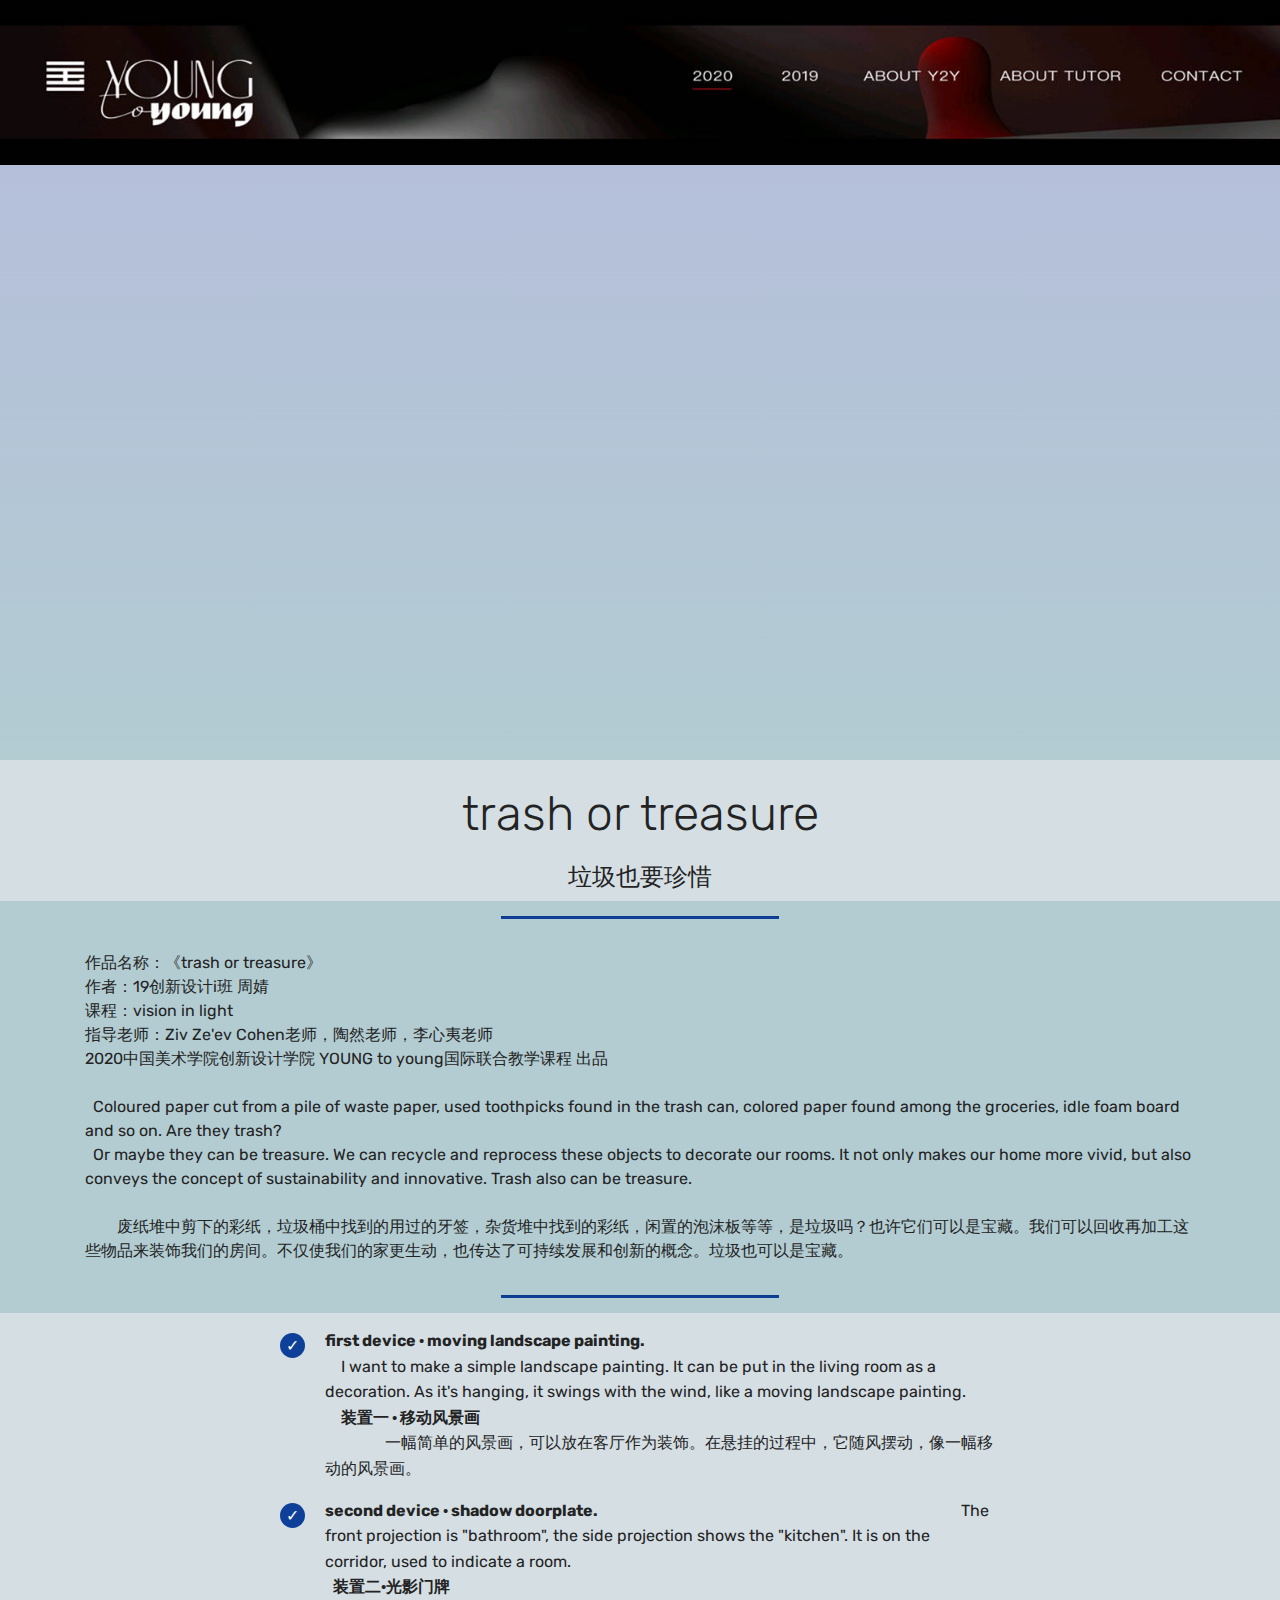
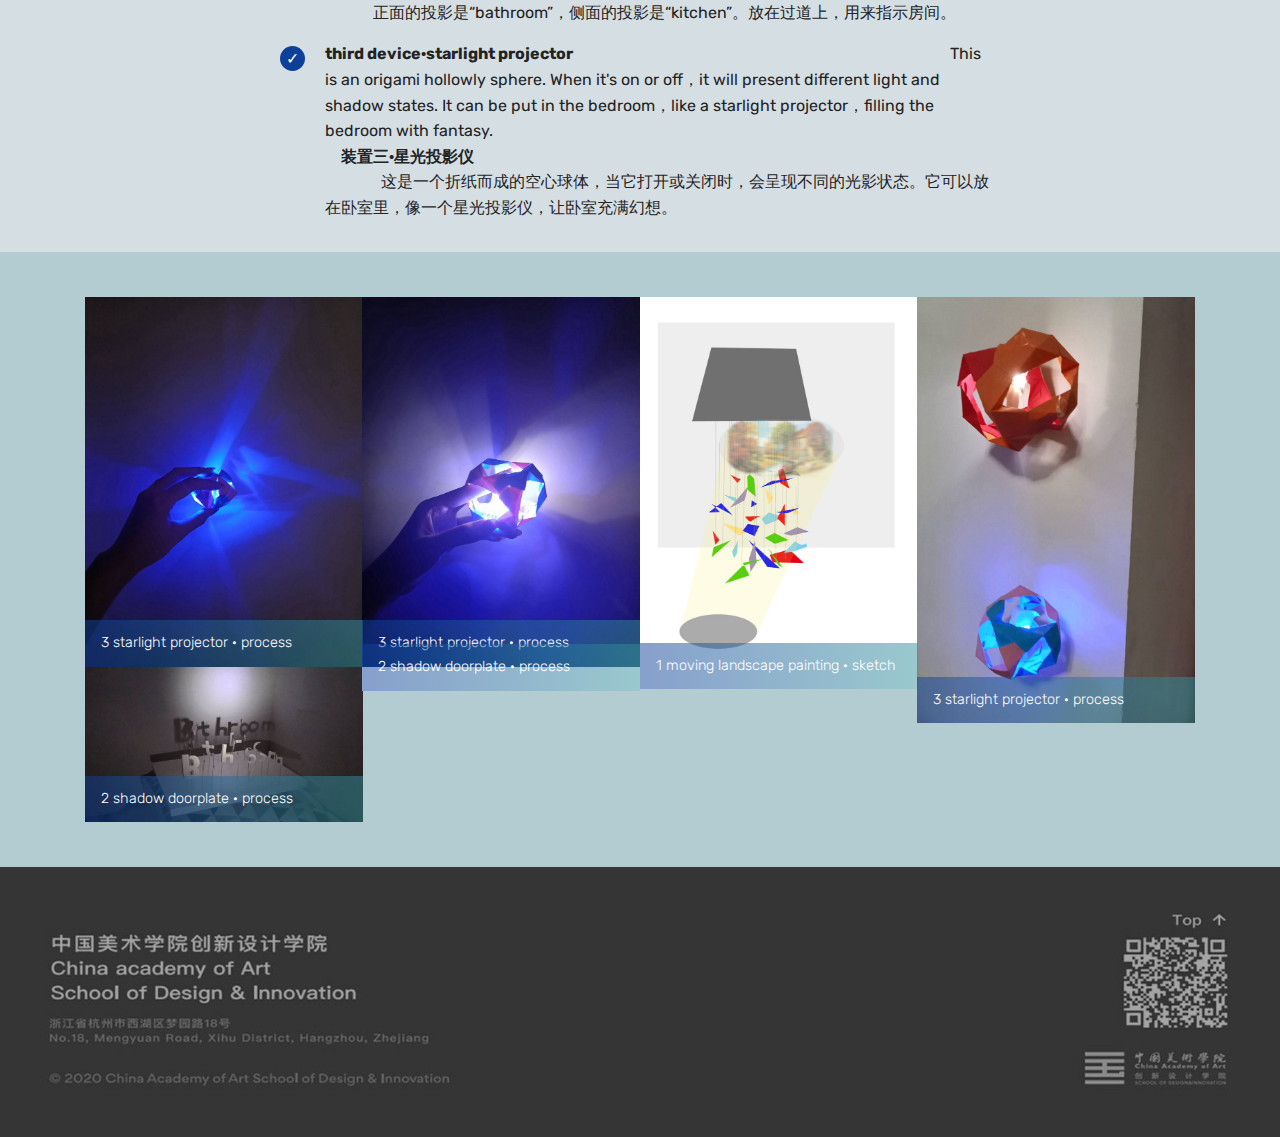
==== page1.html @ 24e17897 "create github pages" ====
<!DOCTYPE html>
<html  >
<head>
  <!-- Site made with Mobirise Website Builder v4.12.0, https://mobirise.com -->
  <meta charset="UTF-8">
  <meta http-equiv="X-UA-Compatible" content="IE=edge">
  <meta name="generator" content="Mobirise v4.12.0, mobirise.com">
  <meta name="viewport" content="width=device-width, initial-scale=1, minimum-scale=1">
  <link rel="shortcut icon" href="assets/images/logo4.png" type="image/x-icon">
  <meta name="description" content="Site Creator Description">
  
  <title>mine</title>
  <link rel="stylesheet" href="assets/web/assets/mobirise-icons/mobirise-icons.css">
  <link rel="stylesheet" href="assets/bootstrap/css/bootstrap.min.css">
  <link rel="stylesheet" href="assets/bootstrap/css/bootstrap-grid.min.css">
  <link rel="stylesheet" href="assets/bootstrap/css/bootstrap-reboot.min.css">
  <link rel="stylesheet" href="assets/tether/tether.min.css">
  <link rel="stylesheet" href="assets/theme/css/style.css">
  <link rel="stylesheet" href="assets/gallery/style.css">
  <link rel="preload" as="style" href="assets/mobirise/css/mbr-additional.css"><link rel="stylesheet" href="assets/mobirise/css/mbr-additional.css" type="text/css">
  
  
  
</head>
<body>
  <section class="header1 cid-s4AJQeKWz3" id="header16-p">

    

    <div class="mbr-overlay" style="opacity: 0; background-color: rgb(199, 207, 224);">
    </div>

    <div class="container">
        <div class="row justify-content-md-center">
            <div class="col-md-10 align-center">
                
                
                
                
            </div>
        </div>
    </div>

</section>

<section class="engine"><a href="https://mobirise.info/v">html templates</a></section><section class="cid-s4x65wq61p" id="video3-h">

    
    
    <figure class="mbr-figure align-center container">
        <div class="video-block" style="width: 76%;">
            <div><iframe class="mbr-embedded-video" src="https://xbeibeix.com/api/bilibili/biliplayer/?url=BV1MC4y1h7pt&amp;loop=0&amp;autoplay=0" width="1280" height="720" frameborder="0" allowfullscreen></iframe></div>
        </div>
    </figure>
</section>

<section class="mbr-section content4 cid-s4x644gOHd" id="content4-f">

    

    <div class="container">
        <div class="media-container-row">
            <div class="title col-12 col-md-8">
                <h2 class="align-center pb-3 mbr-fonts-style display-2">trash or treasure</h2>
                <h3 class="mbr-section-subtitle align-center mbr-light mbr-fonts-style display-5">垃圾也要珍惜</h3>
                
            </div>
        </div>
    </div>
</section>

<section class="mbr-section article content9 cid-s4x64uqq1w" id="content9-g">
    
     

    <div class="container">
        <div class="inner-container" style="width: 100%;">
            <hr class="line" style="width: 25%;">
            <div class="section-text align-center mbr-fonts-style display-7">作品名称：《trash or treasure》<br>作者：19创新设计i班 周婧<br>课程：vision in light<br>指导老师：Ziv Ze'ev Cohen老师，陶然老师，李心夷老师<br>2020中国美术学院创新设计学院 YOUNG to young国际联合教学课程 出品<br><br>&nbsp; Coloured paper cut from a pile of waste paper, used toothpicks found in the trash can, colored paper found among the groceries, idle foam board and so on. Are they trash?
<div>&nbsp; Or maybe they can be treasure. We can recycle and reprocess these objects to decorate our rooms. It not only makes our home more vivid, but also conveys the concept of sustainability and innovative. Trash also can be treasure.
</div><div>&nbsp;&nbsp;</div><div>&nbsp; &nbsp; &nbsp; &nbsp; 废纸堆中剪下的彩纸，垃圾桶中找到的用过的牙签，杂货堆中找到的彩纸，闲置的泡沫板等等，是垃圾吗？也许它们可以是宝藏。我们可以回收再加工这些物品来装饰我们的房间。不仅使我们的家更生动，也传达了可持续发展和创新的概念。垃圾也可以是宝藏。
</div></div>
            <hr class="line" style="width: 25%;">
        </div>
        </div>
</section>

<section class="mbr-section article content12 cid-s4x6kL4bxR" id="content12-j">
     

    <div class="container">
        <div class="media-container-row">
            <div class="mbr-text counter-container col-12 col-md-8 mbr-fonts-style display-7">
                <ul>
                    <li><strong>first device · moving landscape painting.
&nbsp;</strong><strong>&nbsp;</strong><span style="font-size: 1rem;">&nbsp; &nbsp; &nbsp; &nbsp; &nbsp; &nbsp; &nbsp; &nbsp; &nbsp; &nbsp; &nbsp; &nbsp; &nbsp; &nbsp; &nbsp; &nbsp; &nbsp; &nbsp; &nbsp; &nbsp; &nbsp; &nbsp; &nbsp; &nbsp; &nbsp; &nbsp; &nbsp; &nbsp; &nbsp; &nbsp; &nbsp; &nbsp; &nbsp; &nbsp; &nbsp; &nbsp; &nbsp; &nbsp; &nbsp; &nbsp; &nbsp; &nbsp; &nbsp; &nbsp; &nbsp; I want to make a simple landscape painting. It can be put in the living room as a decoration. As  it's hanging, it swings with the wind, like a moving landscape painting. &nbsp; &nbsp; &nbsp; &nbsp; &nbsp; </span><strong>装置一 · 移动风景画</strong>&nbsp; &nbsp; &nbsp; &nbsp; &nbsp; &nbsp; &nbsp; &nbsp; &nbsp; &nbsp; &nbsp; &nbsp; &nbsp; &nbsp; &nbsp; &nbsp; &nbsp; &nbsp; &nbsp; &nbsp; &nbsp; &nbsp; &nbsp; &nbsp; &nbsp; &nbsp; &nbsp; &nbsp; &nbsp; &nbsp; &nbsp; &nbsp; &nbsp; &nbsp; &nbsp; &nbsp; &nbsp; &nbsp; &nbsp; &nbsp; &nbsp; &nbsp; &nbsp; &nbsp; &nbsp; &nbsp; &nbsp; &nbsp; &nbsp; &nbsp; &nbsp; &nbsp; &nbsp; &nbsp; &nbsp; &nbsp; &nbsp; &nbsp; &nbsp; &nbsp; &nbsp; &nbsp; &nbsp; &nbsp; &nbsp; &nbsp; &nbsp; &nbsp; &nbsp; &nbsp; &nbsp; &nbsp;<span style="font-size: 1rem;">一幅简单的风景画，可以放在客厅作为装饰。在悬挂的过程中，它随风摆动，像一幅移动的风景画。</span></li>
                    <li><strong>second device · shadow doorplate.
 &nbsp; &nbsp; &nbsp; &nbsp; &nbsp; &nbsp; &nbsp; &nbsp; &nbsp; &nbsp; &nbsp; &nbsp; &nbsp; &nbsp; &nbsp; &nbsp; &nbsp; &nbsp; &nbsp; &nbsp; &nbsp; &nbsp; &nbsp; &nbsp; &nbsp; &nbsp; &nbsp; &nbsp; &nbsp; &nbsp; &nbsp; &nbsp; &nbsp; &nbsp; &nbsp; &nbsp; &nbsp; &nbsp; &nbsp; &nbsp; &nbsp; &nbsp; &nbsp; &nbsp; &nbsp; &nbsp; &nbsp; &nbsp; &nbsp; &nbsp; &nbsp; &nbsp; &nbsp; &nbsp; &nbsp; &nbsp; &nbsp; &nbsp; &nbsp; &nbsp;</strong><strong>&nbsp;</strong><span style="font-size: 1rem;">The front projection is "bathroom", the side projection shows the "kitchen". It is on the corridor, used to indicate a room. &nbsp; &nbsp; &nbsp; &nbsp; &nbsp; &nbsp; &nbsp; &nbsp; &nbsp; &nbsp; &nbsp; &nbsp; &nbsp; &nbsp; &nbsp; &nbsp; &nbsp; &nbsp; &nbsp; &nbsp; &nbsp; &nbsp; &nbsp; &nbsp; &nbsp; &nbsp; &nbsp; &nbsp; &nbsp; &nbsp; &nbsp; &nbsp; &nbsp; &nbsp; &nbsp; &nbsp; &nbsp; &nbsp; &nbsp; &nbsp; &nbsp; &nbsp; &nbsp; &nbsp; &nbsp; &nbsp; &nbsp; &nbsp; &nbsp; &nbsp; &nbsp; &nbsp; &nbsp; &nbsp; <strong>装置二·光影门牌 </strong>&nbsp; &nbsp; &nbsp; &nbsp; &nbsp; &nbsp; &nbsp; &nbsp; &nbsp; &nbsp; &nbsp; &nbsp; &nbsp; &nbsp; &nbsp; &nbsp; &nbsp; &nbsp; &nbsp; &nbsp; &nbsp; &nbsp; &nbsp; &nbsp; &nbsp; &nbsp; &nbsp; &nbsp; &nbsp; &nbsp; &nbsp; &nbsp; &nbsp; &nbsp; &nbsp; &nbsp; &nbsp; &nbsp; &nbsp; &nbsp; &nbsp; &nbsp; &nbsp; &nbsp; &nbsp; &nbsp; &nbsp; &nbsp; &nbsp; &nbsp; &nbsp; &nbsp; &nbsp; &nbsp; &nbsp; &nbsp; &nbsp; &nbsp; &nbsp; &nbsp; &nbsp; &nbsp; &nbsp; &nbsp; &nbsp; &nbsp; &nbsp; &nbsp; &nbsp; &nbsp; &nbsp; &nbsp; &nbsp; &nbsp;&nbsp;</span>正面的投影是“bathroom”，侧面的投影是“kitchen”。放在过道上，用来指示房间。</li>
                    <li><strong>third device·starlight projector &nbsp; &nbsp; &nbsp; &nbsp; &nbsp; &nbsp; &nbsp; &nbsp; &nbsp; &nbsp; &nbsp; &nbsp; &nbsp; &nbsp; &nbsp; &nbsp; &nbsp; &nbsp; &nbsp; &nbsp; &nbsp; &nbsp; &nbsp; &nbsp; &nbsp; &nbsp; &nbsp; &nbsp; &nbsp; &nbsp; &nbsp; &nbsp; &nbsp; &nbsp; &nbsp; &nbsp; &nbsp; &nbsp; &nbsp; &nbsp; &nbsp; &nbsp; &nbsp; &nbsp; &nbsp; &nbsp; &nbsp; &nbsp; &nbsp; &nbsp; &nbsp; &nbsp; &nbsp; &nbsp; &nbsp; &nbsp; &nbsp; &nbsp; &nbsp; &nbsp; &nbsp; </strong>&nbsp;&nbsp;<span style="font-size: 1rem;">This is an origami hollowly sphere. When it's on or off，it will present different light and shadow states. It can be put in the bedroom，like a starlight projector，filling the bedroom with fantasy. &nbsp; &nbsp; &nbsp; &nbsp; &nbsp; &nbsp; &nbsp; &nbsp; &nbsp; &nbsp; &nbsp; &nbsp; &nbsp; &nbsp; &nbsp; &nbsp; &nbsp; &nbsp; &nbsp; &nbsp; &nbsp; &nbsp; &nbsp; &nbsp; &nbsp; &nbsp; &nbsp; &nbsp; &nbsp; &nbsp; &nbsp; &nbsp; &nbsp; &nbsp; &nbsp; &nbsp; &nbsp; &nbsp; &nbsp; &nbsp; &nbsp; &nbsp; &nbsp; &nbsp; &nbsp; &nbsp; &nbsp; &nbsp; &nbsp; &nbsp; &nbsp; &nbsp; &nbsp; &nbsp; &nbsp; &nbsp; &nbsp; &nbsp; &nbsp; &nbsp; &nbsp; &nbsp; &nbsp; &nbsp; <strong>装置三·星光投影仪</strong> &nbsp; &nbsp; &nbsp; &nbsp; &nbsp; &nbsp; &nbsp; &nbsp; &nbsp; &nbsp; &nbsp; &nbsp; &nbsp; &nbsp; &nbsp; &nbsp; &nbsp; &nbsp; &nbsp; &nbsp; &nbsp; &nbsp; &nbsp; &nbsp; &nbsp; &nbsp; &nbsp; &nbsp; &nbsp; &nbsp; &nbsp; &nbsp; &nbsp; &nbsp; &nbsp; &nbsp; &nbsp; &nbsp; &nbsp; &nbsp; &nbsp; &nbsp; &nbsp; &nbsp; &nbsp; &nbsp; &nbsp; &nbsp; &nbsp; &nbsp; &nbsp; &nbsp; &nbsp; &nbsp; &nbsp; &nbsp; &nbsp; &nbsp; &nbsp; &nbsp; &nbsp; &nbsp; &nbsp; &nbsp; &nbsp; &nbsp; &nbsp; &nbsp; &nbsp; &nbsp; &nbsp; &nbsp;&nbsp;</span>这是一个折纸而成的空心球体，当它打开或关闭时，会呈现不同的光影状态。它可以放在卧室里，像一个星光投影仪，让卧室充满幻想。</li>
                </ul>
            </div>
        </div>
    </div>
</section>

<section class="mbr-gallery mbr-slider-carousel cid-s4x65YgpWR" id="gallery1-i">

    

    <div class="container">
        <div><!-- Filter --><!-- Gallery --><div class="mbr-gallery-row"><div class="mbr-gallery-layout-default"><div><div><div class="mbr-gallery-item mbr-gallery-item--p0" data-video-url="false" data-tags="动画"><div href="#lb-gallery1-i" data-slide-to="0" data-toggle="modal"><img src="assets/images/3-1125x1500-800x1067.jpg" alt="" title=""><span class="icon-focus"></span><span class="mbr-gallery-title mbr-fonts-style display-4">3 starlight projector · process</span></div></div><div class="mbr-gallery-item mbr-gallery-item--p0" data-video-url="false" data-tags="动画"><div href="#lb-gallery1-i" data-slide-to="1" data-toggle="modal"><img src="assets/images/4-1125x1500-800x1067.jpg" alt="" title=""><span class="icon-focus"></span><span class="mbr-gallery-title mbr-fonts-style display-4">3 starlight projector · process</span></div></div><div class="mbr-gallery-item mbr-gallery-item--p0" data-video-url="false" data-tags="动画"><div href="#lb-gallery1-i" data-slide-to="2" data-toggle="modal"><img src="assets/images/1-1125x1591-800x1131.jpg" alt="" title=""><span class="icon-focus"></span><span class="mbr-gallery-title mbr-fonts-style display-4">1 moving landscape painting · sketch</span></div></div><div class="mbr-gallery-item mbr-gallery-item--p0" data-video-url="false" data-tags="动画"><div href="#lb-gallery1-i" data-slide-to="3" data-toggle="modal"><img src="assets/images/2-1125x1729-800x1230.jpg" alt="" title=""><span class="icon-focus"></span><span class="mbr-gallery-title mbr-fonts-style display-4">3 starlight projector · process</span></div></div><div class="mbr-gallery-item mbr-gallery-item--p0" data-video-url="false" data-tags="动画"><div href="#lb-gallery1-i" data-slide-to="4" data-toggle="modal"><img src="assets/images/6-1125x632-800x449.jpg" alt="" title=""><span class="icon-focus"></span><span class="mbr-gallery-title mbr-fonts-style display-4">2 shadow doorplate · process</span></div></div><div class="mbr-gallery-item mbr-gallery-item--p0" data-video-url="false" data-tags="动画"><div href="#lb-gallery1-i" data-slide-to="5" data-toggle="modal"><img src="assets/images/7-1125x632-800x449.jpg" alt="" title=""><span class="icon-focus"></span><span class="mbr-gallery-title mbr-fonts-style display-4">2 shadow doorplate · process</span></div></div></div></div><div class="clearfix"></div></div></div><!-- Lightbox --><div data-app-prevent-settings="" class="mbr-slider modal fade carousel slide" tabindex="-1" data-keyboard="true" data-interval="false" id="lb-gallery1-i"><div class="modal-dialog"><div class="modal-content"><div class="modal-body"><div class="carousel-inner"><div class="carousel-item"><img src="assets/images/3-1125x1500.jpg" alt="" title=""></div><div class="carousel-item"><img src="assets/images/4-1125x1500.jpg" alt="" title=""></div><div class="carousel-item active"><img src="assets/images/1-1125x1591.jpg" alt="" title=""></div><div class="carousel-item"><img src="assets/images/2-1125x1729.jpg" alt="" title=""></div><div class="carousel-item"><img src="assets/images/6-1125x632.jpg" alt="" title=""></div><div class="carousel-item"><img src="assets/images/7-1125x632.jpg" alt="" title=""></div></div><a class="carousel-control carousel-control-prev" role="button" data-slide="prev" href="#lb-gallery1-i"><span class="mbri-left mbr-iconfont" aria-hidden="true"></span><span class="sr-only">Previous</span></a><a class="carousel-control carousel-control-next" role="button" data-slide="next" href="#lb-gallery1-i"><span class="mbri-right mbr-iconfont" aria-hidden="true"></span><span class="sr-only">Next</span></a><a class="close" href="#" role="button" data-dismiss="modal"><span class="sr-only">Close</span></a></div></div></div></div></div>
    </div>

</section>

<section class="header1 cid-s4AK1DuQxB" id="header16-q">

    

    <div class="mbr-overlay" style="opacity: 0.4; background-color: rgb(35, 35, 35);">
    </div>

    <div class="container">
        <div class="row justify-content-md-center">
            <div class="col-md-10 align-center">
                
                
                
                
            </div>
        </div>
    </div>

</section>


  <script src="assets/web/assets/jquery/jquery.min.js"></script>
  <script src="assets/popper/popper.min.js"></script>
  <script src="assets/bootstrap/js/bootstrap.min.js"></script>
  <script src="assets/tether/tether.min.js"></script>
  <script src="assets/smoothscroll/smooth-scroll.js"></script>
  <script src="assets/bootstrapcarouselswipe/bootstrap-carousel-swipe.js"></script>
  <script src="assets/vimeoplayer/jquery.mb.vimeo_player.js"></script>
  <script src="assets/masonry/masonry.pkgd.min.js"></script>
  <script src="assets/imagesloaded/imagesloaded.pkgd.min.js"></script>
  <script src="assets/theme/js/script.js"></script>
  <script src="assets/gallery/player.min.js"></script>
  <script src="assets/gallery/script.js"></script>
  <script src="assets/slidervideo/script.js"></script>
  
  
</body>
</html>
---- assets/web/assets/mobirise-icons/mobirise-icons.css ----
@font-face {
  font-family: 'MobiriseIcons';
  src:  url('mobirise-icons.eot?spat4u');
  src:  url('mobirise-icons.eot?spat4u#iefix') format('embedded-opentype'),
    url('mobirise-icons.ttf?spat4u') format('truetype'),
    url('mobirise-icons.woff?spat4u') format('woff'),
    url('mobirise-icons.svg?spat4u#MobiriseIcons') format('svg');
  font-weight: normal;
  font-style: normal;
  font-display: swap;
}

[class^="mbri-"], [class*=" mbri-"] {
  /* use !important to prevent issues with browser extensions that change fonts */
  font-family: MobiriseIcons !important;
  speak: none;
  font-style: normal;
  font-weight: normal;
  font-variant: normal;
  text-transform: none;
  line-height: 1;

  /* Better Font Rendering =========== */
  -webkit-font-smoothing: antialiased;
  -moz-osx-font-smoothing: grayscale;
}

.mbri-add-submenu:before {
  content: "\e900";
}
.mbri-alert:before {
  content: "\e901";
}
.mbri-align-center:before {
  content: "\e902";
}
.mbri-align-justify:before {
  content: "\e903";
}
.mbri-align-left:before {
  content: "\e904";
}
.mbri-align-right:before {
  content: "\e905";
}
.mbri-android:before {
  content: "\e906";
}
.mbri-apple:before {
  content: "\e907";
}
.mbri-arrow-down:before {
  content: "\e908";
}
.mbri-arrow-next:before {
  content: "\e909";
}
.mbri-arrow-prev:before {
  content: "\e90a";
}
.mbri-arrow-up:before {
  content: "\e90b";
}
.mbri-bold:before {
  content: "\e90c";
}
.mbri-bookmark:before {
  content: "\e90d";
}
.mbri-bootstrap:before {
  content: "\e90e";
}
.mbri-briefcase:before {
  content: "\e90f";
}
.mbri-browse:before {
  content: "\e910";
}
.mbri-bulleted-list:before {
  content: "\e911";
}
.mbri-calendar:before {
  content: "\e912";
}
.mbri-camera:before {
  content: "\e913";
}
.mbri-cart-add:before {
  content: "\e914";
}
.mbri-cart-full:before {
  content: "\e915";
}
.mbri-cash:before {
  content: "\e916";
}
.mbri-change-style:before {
  content: "\e917";
}
.mbri-chat:before {
  content: "\e918";
}
.mbri-clock:before {
  content: "\e919";
}
.mbri-close:before {
  content: "\e91a";
}
.mbri-cloud:before {
  content: "\e91b";
}
.mbri-code:before {
  content: "\e91c";
}
.mbri-contact-form:before {
  content: "\e91d";
}
.mbri-credit-card:before {
  content: "\e91e";
}
.mbri-cursor-click:before {
  content: "\e91f";
}
.mbri-cust-feedback:before {
  content: "\e920";
}
.mbri-database:before {
  content: "\e921";
}
.mbri-delivery:before {
  content: "\e922";
}
.mbri-desktop:before {
  content: "\e923";
}
.mbri-devices:before {
  content: "\e924";
}
.mbri-down:before {
  content: "\e925";
}
.mbri-download:before {
  content: "\e989";
}
.mbri-drag-n-drop:before {
  content: "\e927";
}
.mbri-drag-n-drop2:before {
  content: "\e928";
}
.mbri-edit:before {
  content: "\e929";
}
.mbri-edit2:before {
  content: "\e92a";
}
.mbri-error:before {
  content: "\e92b";
}
.mbri-extension:before {
  content: "\e92c";
}
.mbri-features:before {
  content: "\e92d";
}
.mbri-file:before {
  content: "\e92e";
}
.mbri-flag:before {
  content: "\e92f";
}
.mbri-folder:before {
  content: "\e930";
}
.mbri-gift:before {
  content: "\e931";
}
.mbri-github:before {
  content: "\e932";
}
.mbri-globe:before {
  content: "\e933";
}
.mbri-globe-2:before {
  content: "\e934";
}
.mbri-growing-chart:before {
  content: "\e935";
}
.mbri-hearth:before {
  content: "\e936";
}
.mbri-help:before {
  content: "\e937";
}
.mbri-home:before {
  content: "\e938";
}
.mbri-hot-cup:before {
  content: "\e939";
}
.mbri-idea:before {
  content: "\e93a";
}
.mbri-image-gallery:before {
  content: "\e93b";
}
.mbri-image-slider:before {
  content: "\e93c";
}
.mbri-info:before {
  content: "\e93d";
}
.mbri-italic:before {
  content: "\e93e";
}
.mbri-key:before {
  content: "\e93f";
}
.mbri-laptop:before {
  content: "\e940";
}
.mbri-layers:before {
  content: "\e941";
}
.mbri-left-right:before {
  content: "\e942";
}
.mbri-left:before {
  content: "\e943";
}
.mbri-letter:before {
  content: "\e944";
}
.mbri-like:before {
  content: "\e945";
}
.mbri-link:before {
  content: "\e946";
}
.mbri-lock:before {
  content: "\e947";
}
.mbri-login:before {
  content: "\e948";
}
.mbri-logout:before {
  content: "\e949";
}
.mbri-magic-stick:before {
  content: "\e94a";
}
.mbri-map-pin:before {
  content: "\e94b";
}
.mbri-menu:before {
  content: "\e94c";
}
.mbri-mobile:before {
  content: "\e94d";
}
.mbri-mobile2:before {
  content: "\e94e";
}
.mbri-mobirise:before {
  content: "\e94f";
}
.mbri-more-horizontal:before {
  content: "\e950";
}
.mbri-more-vertical:before {
  content: "\e951";
}
.mbri-music:before {
  content: "\e952";
}
.mbri-new-file:before {
  content: "\e953";
}
.mbri-numbered-list:before {
  content: "\e954";
}
.mbri-opened-folder:before {
  content: "\e955";
}
.mbri-pages:before {
  content: "\e956";
}
.mbri-paper-plane:before {
  content: "\e957";
}
.mbri-paperclip:before {
  content: "\e958";
}
.mbri-photo:before {
  content: "\e959";
}
.mbri-photos:before {
  content: "\e95a";
}
.mbri-pin:before {
  content: "\e95b";
}
.mbri-play:before {
  content: "\e95c";
}
.mbri-plus:before {
  content: "\e95d";
}
.mbri-preview:before {
  content: "\e95e";
}
.mbri-print:before {
  content: "\e95f";
}
.mbri-protect:before {
  content: "\e960";
}
.mbri-question:before {
  content: "\e961";
}
.mbri-quote-left:before {
  content: "\e962";
}
.mbri-quote-right:before {
  content: "\e963";
}
.mbri-refresh:before {
  content: "\e964";
}
.mbri-responsive:before {
  content: "\e965";
}
.mbri-right:before {
  content: "\e966";
}
.mbri-rocket:before {
  content: "\e967";
}
.mbri-sad-face:before {
  content: "\e968";
}
.mbri-sale:before {
  content: "\e969";
}
.mbri-save:before {
  content: "\e96a";
}
.mbri-search:before {
  content: "\e96b";
}
.mbri-setting:before {
  content: "\e96c";
}
.mbri-setting2:before {
  content: "\e96d";
}
.mbri-setting3:before {
  content: "\e96e";
}
.mbri-share:before {
  content: "\e96f";
}
.mbri-shopping-bag:before {
  content: "\e970";
}
.mbri-shopping-basket:before {
  content: "\e971";
}
.mbri-shopping-cart:before {
  content: "\e972";
}
.mbri-sites:before {
  content: "\e973";
}
.mbri-smile-face:before {
  content: "\e974";
}
.mbri-speed:before {
  content: "\e975";
}
.mbri-star:before {
  content: "\e976";
}
.mbri-success:before {
  content: "\e977";
}
.mbri-sun:before {
  content: "\e978";
}
.mbri-sun2:before {
  content: "\e979";
}
.mbri-tablet:before {
  content: "\e97a";
}
.mbri-tablet-vertical:before {
  content: "\e97b";
}
.mbri-target:before {
  content: "\e97c";
}
.mbri-timer:before {
  content: "\e97d";
}
.mbri-to-ftp:before {
  content: "\e97e";
}
.mbri-to-local-drive:before {
  content: "\e97f";
}
.mbri-touch-swipe:before {
  content: "\e980";
}
.mbri-touch:before {
  content: "\e981";
}
.mbri-trash:before {
  content: "\e982";
}
.mbri-underline:before {
  content: "\e983";
}
.mbri-unlink:before {
  content: "\e984";
}
.mbri-unlock:before {
  content: "\e985";
}
.mbri-up-down:before {
  content: "\e986";
}
.mbri-up:before {
  content: "\e987";
}
.mbri-update:before {
  content: "\e988";
}
.mbri-upload:before {
 content: "\e926"; 
}
.mbri-user:before {
  content: "\e98a";
}
.mbri-user2:before {
  content: "\e98b";
}
.mbri-users:before {
  content: "\e98c";
}
.mbri-video:before {
  content: "\e98d";
}
.mbri-video-play:before {
  content: "\e98e";
}
.mbri-watch:before {
  content: "\e98f";
}
.mbri-website-theme:before {
  content: "\e990";
}
.mbri-wifi:before {
  content: "\e991";
}
.mbri-windows:before {
  content: "\e992";
}
.mbri-zoom-out:before {
  content: "\e993";
}
.mbri-redo:before {
  content: "\e994";
}
.mbri-undo:before {
  content: "\e995";
}
---- assets/theme/css/style.css ----
/*!
 * Mobirise v4 theme (https://mobirise.com/)
 * Copyright 2017 Mobirise
 */
section {
  background-color: #eeeeee; }

body {
  font-style: normal;
  line-height: 1.5; }

section,
.container,
.container-fluid {
  position: relative;
  word-wrap: break-word; }

a.mbr-iconfont:hover {
  text-decoration: none; }

.article .lead p,
.article .lead ul,
.article .lead ol,
.article .lead pre,
.article .lead blockquote {
  margin-bottom: 0; }

ul,
ol,
pre,
blockquote {
  margin-bottom: 2.3125rem; }

pre {
  background: #f4f4f4;
  padding: 10px 24px;
  white-space: pre-wrap; }

.inactive {
  -webkit-user-select: none;
  -moz-user-select: none;
  -ms-user-select: none;
  user-select: none;
  pointer-events: none;
  -webkit-user-drag: none;
  user-drag: none; }

.mbr-section__comments .row {
  justify-content: center;
  -webkit-justify-content: center; }

a {
  font-style: normal;
  font-weight: 400;
  cursor: pointer; }
  a, a:hover {
    text-decoration: none; }

figure {
  margin-bottom: 0; }

body {
  color: #232323; }

h1,
h2,
h3,
h4,
h5,
h6,
.h1,
.h2,
.h3,
.h4,
.h5,
.h6,
.display-1,
.display-2,
.display-3,
.display-4 {
  line-height: 1;
  word-break: break-word;
  word-wrap: break-word; }

.mbr-section-title {
  font-style: normal;
  line-height: 1.2; }

.mbr-section-subtitle {
  line-height: 1.3; }

.mbr-text {
  font-style: normal;
  line-height: 1.6; }

b,
strong {
  font-weight: bold; }

blockquote {
  padding: 10px 0 10px 20px;
  position: relative;
  border-left: 2px solid;
  border-color: #ff3366; }

input:-webkit-autofill, input:-webkit-autofill:hover, input:-webkit-autofill:focus, input:-webkit-autofill:active {
  transition-delay: 9999s;
  transition-property: background-color, color; }

textarea[type='hidden'] {
  display: none; }

body {
  position: relative; }

section {
  background-position: 50% 50%;
  background-repeat: no-repeat;
  background-size: cover; }
  section .mbr-background-video,
  section .mbr-background-video-preview {
    position: absolute;
    bottom: 0;
    left: 0;
    right: 0;
    top: 0; }

.hidden {
  visibility: hidden; }

.mbr-z-index20 {
  z-index: 20; }

/*! Base colors */
.mbr-white {
  color: #ffffff; }

.mbr-black {
  color: #000000; }

.mbr-bg-white {
  background-color: #ffffff; }

.mbr-bg-black {
  background-color: #000000; }

/*! Text-aligns */
.align-left {
  text-align: left; }

.align-center {
  text-align: center; }

.align-right {
  text-align: right; }

@media (max-width: 767px) {
  .align-left,
  .align-center,
  .align-right,
  .mbr-section-btn,
  .mbr-section-title {
    text-align: center; } }
/*! Font-weight  */
.mbr-light {
  font-weight: 300; }

.mbr-regular {
  font-weight: 400; }

.mbr-semibold {
  font-weight: 500; }

.mbr-bold {
  font-weight: 700; }

/*! Media  */
.media-size-item {
  -webkit-flex: 1 1 auto;
  -moz-flex: 1 1 auto;
  -ms-flex: 1 1 auto;
  -o-flex: 1 1 auto;
  flex: 1 1 auto; }

.media-content {
  -webkit-flex-basis: 100%;
  flex-basis: 100%; }

.media-container-row {
  display: -ms-flexbox;
  display: -webkit-flex;
  display: flex;
  -webkit-flex-direction: row;
  -ms-flex-direction: row;
  flex-direction: row;
  -webkit-flex-wrap: wrap;
  -ms-flex-wrap: wrap;
  flex-wrap: wrap;
  -webkit-justify-content: center;
  -ms-flex-pack: center;
  justify-content: center;
  -webkit-align-content: center;
  -ms-flex-line-pack: center;
  align-content: center;
  -webkit-align-items: start;
  -ms-flex-align: start;
  align-items: start; }
  .media-container-row .media-size-item {
    width: 400px; }

.media-container-column {
  display: -ms-flexbox;
  display: -webkit-flex;
  display: flex;
  -webkit-flex-direction: column;
  -ms-flex-direction: column;
  flex-direction: column;
  -webkit-flex-wrap: wrap;
  -ms-flex-wrap: wrap;
  flex-wrap: wrap;
  -webkit-justify-content: center;
  -ms-flex-pack: center;
  justify-content: center;
  -webkit-align-content: center;
  -ms-flex-line-pack: center;
  align-content: center;
  -webkit-align-items: stretch;
  -ms-flex-align: stretch;
  align-items: stretch; }
  .media-container-column > * {
    width: 100%; }

@media (min-width: 992px) {
  .media-container-row {
    -webkit-flex-wrap: nowrap;
    -ms-flex-wrap: nowrap;
    flex-wrap: nowrap; } }
figure {
  overflow: hidden; }

figure[mbr-media-size] {
  transition: width 0.1s; }

.mbr-figure img,
.mbr-figure iframe {
  display: block;
  width: 100%; }

.card {
  background-color: transparent;
  border: none; }

.card-box {
  width: 100%; }

.card-img {
  text-align: center;
  flex-shrink: 0;
  -webkit-flex-shrink: 0; }

.media {
  max-width: 100%;
  margin: 0 auto; }

.mbr-figure {
  -ms-flex-item-align: center;
  -ms-grid-row-align: center;
  -webkit-align-self: center;
  align-self: center; }

.media-container > div {
  max-width: 100%; }

.mbr-figure img,
.card-img img {
  width: 100%; }

@media (max-width: 991px) {
  .media-size-item {
    width: auto !important; }

  .media {
    width: auto; }

  .mbr-figure {
    width: 100% !important; } }
/*! Buttons */
.btn {
  font-weight: 500;
  border-width: 2px;
  font-style: normal;
  letter-spacing: 1px;
  margin: .4rem .8rem;
  white-space: normal;
  -webkit-transition: all .3s ease-in-out;
  -moz-transition: all .3s ease-in-out;
  transition: all .3s ease-in-out;
  display: inline-flex;
  align-items: center;
  justify-content: center;
  word-break: break-word;
  -webkit-align-items: center;
  -webkit-justify-content: center;
  display: -webkit-inline-flex; }

.btn-sm {
  font-weight: 500;
  letter-spacing: 1px;
  -webkit-transition: all .3s ease-in-out;
  -moz-transition: all .3s ease-in-out;
  transition: all .3s ease-in-out; }

.btn-md {
  font-weight: 500;
  letter-spacing: 1px;
  margin: .4rem .8rem !important;
  -webkit-transition: all .3s ease-in-out;
  -moz-transition: all .3s ease-in-out;
  transition: all .3s ease-in-out; }

.btn-lg {
  font-weight: 500;
  letter-spacing: 1px;
  margin: .4rem .8rem !important;
  -webkit-transition: all .3s ease-in-out;
  -moz-transition: all .3s ease-in-out;
  transition: all .3s ease-in-out; }

.mbr-section-btn {
  margin-left: -0.25rem;
  margin-right: -0.25rem;
  font-size: 0; }

nav .mbr-section-btn {
  margin-left: 0rem;
  margin-right: 0rem; }

.btn-form {
  border-radius: 0; }
  .btn-form:hover {
    cursor: pointer; }

/*! Btn icon margin */
.btn .mbr-iconfont,
.btn.btn-sm .mbr-iconfont {
  cursor: pointer;
  margin-right: 0.5rem; }

.btn.btn-md .mbr-iconfont,
.btn.btn-md .mbr-iconfont {
  margin-right: 0.8rem; }

.mbr-regular {
  font-weight: 400; }

.mbr-semibold {
  font-weight: 500; }

.mbr-bold {
  font-weight: 700; }

[type='submit'] {
  -webkit-appearance: none; }

/*! Full-screen */
.mbr-fullscreen .mbr-overlay {
  min-height: 100vh; }

.mbr-fullscreen {
  display: flex;
  display: -webkit-flex;
  display: -moz-flex;
  display: -ms-flex;
  display: -o-flex;
  align-items: center;
  -webkit-align-items: center;
  min-height: 100vh;
  padding-top: 3rem;
  padding-bottom: 3rem; }

/*! Map */
.map {
  height: 25rem;
  position: relative; }
  .map iframe {
    width: 100%;
    height: 100%; }

.mbr-overlay {
  background-color: #000;
  bottom: 0;
  left: 0;
  opacity: .5;
  position: absolute;
  right: 0;
  top: 0;
  z-index: 0;
  pointer-events: none; }

/* Form */
blockquote {
  font-style: italic;
  padding: 10px 0 10px 20px;
  font-size: 1.09rem;
  position: relative;
  border-width: 3px; }

.form-control {
  background-color: #f5f5f5;
  box-shadow: none;
  color: #565656;
  line-height: 1.43;
  min-height: 3.5em;
  padding: 1.07em .5em; }
  .form-control, .form-control:focus {
    border: 1px solid #e8e8e8; }
  .form-active .form-control:invalid {
    border-color: red; }

.form-control-label {
  position: relative;
  cursor: pointer;
  margin-bottom: .357em;
  padding: 0; }

.alert {
  color: #ffffff;
  border-radius: 0;
  border: 0;
  font-size: .875rem;
  line-height: 1.5;
  margin-bottom: 1.875rem;
  padding: 1.25rem;
  position: relative; }
  .alert.alert-form::after {
    background-color: inherit;
    bottom: -7px;
    content: "";
    display: block;
    height: 14px;
    left: 50%;
    margin-left: -7px;
    position: absolute;
    transform: rotate(45deg);
    width: 14px;
    -webkit-transform: rotate(45deg); }

.form-asterisk {
  font-family: initial;
  position: absolute;
  top: -2px;
  font-weight: normal; }

/*! Scroll to top arrow */
#scrollToTop a i:before {
  content: '';
  position: absolute;
  height: 40%;
  top: 25%;
  background: #fff;
  width: 2px;
  left: calc(50% - 1px); }
#scrollToTop a i:after {
  content: '';
  position: absolute;
  display: block;
  border-top: 2px solid #fff;
  border-right: 2px solid #fff;
  width: 40%;
  height: 40%;
  left: 30%;
  bottom: 30%;
  transform: rotate(135deg);
  -webkit-transform: rotate(135deg); }

.mbr-arrow-up {
  bottom: 25px;
  right: 90px;
  position: fixed;
  text-align: right;
  z-index: 5000;
  color: #ffffff;
  font-size: 32px;
  transform: rotate(180deg);
  -webkit-transform: rotate(180deg); }

.mbr-arrow-up a {
  background: rgba(0, 0, 0, 0.2);
  border-radius: 3px;
  color: #fff;
  display: inline-block;
  height: 60px;
  width: 60px;
  outline-style: none !important;
  position: relative;
  text-decoration: none;
  transition: all 0.3s ease-in-out;
  cursor: pointer;
  text-align: center; }
  .mbr-arrow-up a:hover {
    background-color: rgba(0, 0, 0, 0.4); }
  .mbr-arrow-up a i {
    line-height: 60px; }

.mbr-arrow-up-icon {
  display: block;
  color: #fff; }

.mbr-arrow-up-icon::before {
  content: '\203a';
  display: inline-block;
  font-family: serif;
  font-size: 32px;
  line-height: 1;
  font-style: normal;
  position: relative;
  top: 6px;
  left: -4px;
  -webkit-transform: rotate(-90deg);
  transform: rotate(-90deg); }

/*! Arrow Down */
.mbr-arrow {
  position: absolute;
  bottom: 45px;
  left: 50%;
  width: 60px;
  height: 60px;
  cursor: pointer;
  background-color: rgba(80, 80, 80, 0.5);
  border-radius: 50%;
  -webkit-transform: translateX(-50%);
  transform: translateX(-50%); }
  .mbr-arrow > a {
    display: inline-block;
    text-decoration: none;
    outline-style: none;
    -webkit-animation: arrowdown 1.7s ease-in-out infinite;
    animation: arrowdown 1.7s ease-in-out infinite; }
    .mbr-arrow > a > i {
      position: absolute;
      top: -2px;
      left: 15px;
      font-size: 2rem; }

@keyframes arrowdown {
  0% {
    transform: translateY(0px);
    -webkit-transform: translateY(0px); }
  50% {
    transform: translateY(-5px);
    -webkit-transform: translateY(-5px); }
  100% {
    transform: translateY(0px);
    -webkit-transform: translateY(0px); } }
@-webkit-keyframes arrowdown {
  0% {
    transform: translateY(0px);
    -webkit-transform: translateY(0px); }
  50% {
    transform: translateY(-5px);
    -webkit-transform: translateY(-5px); }
  100% {
    transform: translateY(0px);
    -webkit-transform: translateY(0px); } }
@media (max-width: 500px) {
  .mbr-arrow-up {
    left: 50%;
    right: auto;
    transform: translateX(-50%) rotate(180deg);
    -webkit-transform: translateX(-50%) rotate(180deg); } }
/*Gradients animation*/
@keyframes gradient-animation {
  from {
    background-position: 0% 100%;
    animation-timing-function: ease-in-out; }
  to {
    background-position: 100% 0%;
    animation-timing-function: ease-in-out; } }
@-webkit-keyframes gradient-animation {
  from {
    background-position: 0% 100%;
    animation-timing-function: ease-in-out; }
  to {
    background-position: 100% 0%;
    animation-timing-function: ease-in-out; } }
.bg-gradient {
  background-size: 200% 200%;
  animation: gradient-animation 5s infinite alternate;
  -webkit-animation: gradient-animation 5s infinite alternate; }

.menu .navbar-brand {
  display: -webkit-flex; }
  .menu .navbar-brand span {
    display: flex;
    display: -webkit-flex; }
  .menu .navbar-brand .navbar-caption-wrap {
    display: -webkit-flex; }
  .menu .navbar-brand .navbar-logo img {
    display: -webkit-flex; }
@media (min-width: 768px) and (max-width: 1023px) {
  .menu .navbar-toggleable-sm .navbar-nav {
    display: -webkit-box;
    display: -webkit-flex;
    display: -ms-flexbox; } }
@media (max-width: 1023px) {
  .menu .navbar-collapse {
    max-height: 93.5vh; }
    .menu .navbar-collapse.show {
      overflow: auto; } }
@media (min-width: 1024px) {
  .menu .navbar-nav.nav-dropdown {
    display: -webkit-flex; }
  .menu .navbar-toggleable-sm .navbar-collapse {
    display: -webkit-flex !important; }
  .menu .collapsed .navbar-collapse {
    max-height: 93.5vh; }
    .menu .collapsed .navbar-collapse.show {
      overflow: auto; } }
@media (max-width: 767px) {
  .menu .navbar-collapse {
    max-height: 80vh; } }

/* Others*/
.note-check a[data-value=Rubik] {
  font-style: normal; }

.mbr-arrow a {
  color: #ffffff; }

@media (max-width: 767px) {
  .mbr-arrow {
    display: none; } }
.navbar {
  display: -webkit-flex;
  -webkit-flex-wrap: wrap;
  -webkit-align-items: center;
  -webkit-justify-content: space-between; }

.navbar-collapse {
  -webkit-flex-basis: 100%;
  -webkit-flex-grow: 1;
  -webkit-align-items: center; }

.nav-dropdown .link {
  padding: 0.667em 1.667em !important;
  margin: 0 !important; }

.nav {
  display: -webkit-flex;
  -webkit-flex-wrap: wrap; }

.row {
  display: -webkit-flex;
  -webkit-flex-wrap: wrap; }

.justify-content-center {
  -webkit-justify-content: center; }

.form-inline {
  display: -webkit-flex;
  -webkit-flex-flow: row wrap;
  -webkit-align-items: center; }

.card-wrapper {
  -webkit-flex: 1; }

.carousel-control {
  z-index: 10;
  display: -webkit-flex;
  -webkit-align-items: center;
  -webkit-justify-content: center; }

.carousel-controls {
  display: -webkit-flex; }

.media {
  display: -webkit-flex; }

.form-group:focus {
  outline: none; }

.jq-selectbox__select {
  padding: 1.07em 0.5em;
  position: absolute;
  top: 0;
  left: 0;
  width: 100%; }

.jq-selectbox__dropdown {
  position: absolute;
  top: 100% !important;
  left: 0 !important;
  width: 100% !important; }

.jq-selectbox__trigger-arrow {
  transform: translateY(-50%); }

.jq-selectbox li {
  padding: 1.07em 0.5em; }

input[type='range'] {
  padding-left: 0 !important;
  padding-right: 0 !important; }

.modal-dialog,
.modal-content {
  height: 100%; }

.modal-dialog .carousel-inner {
  height: calc(100vh - 1.75rem); }
  @media (max-width: 575px) {
    .modal-dialog .carousel-inner {
      height: calc(100vh - 1rem); } }

.carousel-item {
  text-align: center; }

.carousel-item img {
  margin: auto; }

.navbar-toggler {
  -webkit-align-self: flex-start;
  -ms-flex-item-align: start;
  align-self: flex-start;
  padding: 0.25rem 0.75rem;
  font-size: 1.25rem;
  line-height: 1;
  background: transparent;
  border: 1px solid transparent;
  -webkit-border-radius: 0.25rem;
  border-radius: 0.25rem; }

.navbar-toggler:focus,
.navbar-toggler:hover {
  text-decoration: none; }

.navbar-toggler-icon {
  display: inline-block;
  width: 1.5em;
  height: 1.5em;
  vertical-align: middle;
  content: '';
  background: no-repeat center center;
  -webkit-background-size: 100% 100%;
  -o-background-size: 100% 100%;
  background-size: 100% 100%; }

.navbar-toggler-left {
  position: absolute;
  left: 1rem; }

.navbar-toggler-right {
  position: absolute;
  right: 1rem; }

@media (max-width: 575px) {
  .navbar-toggleable .navbar-nav .dropdown-menu {
    position: static;
    float: none; }

  .navbar-toggleable > .container {
    padding-right: 0;
    padding-left: 0; } }
@media (min-width: 576px) {
  .navbar-toggleable {
    -webkit-box-orient: horizontal;
    -webkit-box-direction: normal;
    -webkit-flex-direction: row;
    -ms-flex-direction: row;
    flex-direction: row;
    -webkit-flex-wrap: nowrap;
    -ms-flex-wrap: nowrap;
    flex-wrap: nowrap;
    -webkit-box-align: center;
    -webkit-align-items: center;
    -ms-flex-align: center;
    align-items: center; }

  .navbar-toggleable .navbar-nav {
    -webkit-box-orient: horizontal;
    -webkit-box-direction: normal;
    -webkit-flex-direction: row;
    -ms-flex-direction: row;
    flex-direction: row; }

  .navbar-toggleable .navbar-nav .nav-link {
    padding-right: 0.5rem;
    padding-left: 0.5rem; }

  .navbar-toggleable > .container {
    display: -webkit-box;
    display: -webkit-flex;
    display: -ms-flexbox;
    display: flex;
    -webkit-flex-wrap: nowrap;
    -ms-flex-wrap: nowrap;
    flex-wrap: nowrap;
    -webkit-box-align: center;
    -webkit-align-items: center;
    -ms-flex-align: center;
    align-items: center; }

  .navbar-toggleable .navbar-collapse {
    display: -webkit-box !important;
    display: -webkit-flex !important;
    display: -ms-flexbox !important;
    display: flex !important;
    width: 100%; }

  .navbar-toggleable .navbar-toggler {
    display: none; } }
@media (max-width: 767px) {
  .navbar-toggleable-sm .navbar-nav .dropdown-menu {
    position: static;
    float: none; }

  .navbar-toggleable-sm > .container {
    padding-right: 0;
    padding-left: 0; } }
@media (min-width: 768px) {
  .navbar-toggleable-sm {
    -webkit-box-orient: horizontal;
    -webkit-box-direction: normal;
    -webkit-flex-direction: row;
    -ms-flex-direction: row;
    flex-direction: row;
    -webkit-flex-wrap: nowrap;
    -ms-flex-wrap: nowrap;
    flex-wrap: nowrap;
    -webkit-box-align: center;
    -webkit-align-items: center;
    -ms-flex-align: center;
    align-items: center; }

  .navbar-toggleable-sm .navbar-nav {
    -webkit-box-orient: horizontal;
    -webkit-box-direction: normal;
    -webkit-flex-direction: row;
    -ms-flex-direction: row;
    flex-direction: row; }

  .navbar-toggleable-sm .navbar-nav .nav-link {
    padding-right: 0.5rem;
    padding-left: 0.5rem; }

  .navbar-toggleable-sm > .container {
    display: -webkit-box;
    display: -webkit-flex;
    display: -ms-flexbox;
    display: flex;
    -webkit-flex-wrap: nowrap;
    -ms-flex-wrap: nowrap;
    flex-wrap: nowrap;
    -webkit-box-align: center;
    -webkit-align-items: center;
    -ms-flex-align: center;
    align-items: center; }

  .navbar-toggleable-sm .navbar-collapse {
    display: none;
    width: 100%; }

  .navbar-toggleable-sm .navbar-toggler {
    display: none; } }
@media (max-width: 1023px) {
  .navbar-toggleable-md .navbar-nav .dropdown-menu {
    position: static;
    float: none; }

  .navbar-toggleable-md > .container {
    padding-right: 0;
    padding-left: 0; } }
@media (min-width: 1024px) {
  .navbar-toggleable-md {
    -webkit-box-orient: horizontal;
    -webkit-box-direction: normal;
    -webkit-flex-direction: row;
    -ms-flex-direction: row;
    flex-direction: row;
    -webkit-flex-wrap: nowrap;
    -ms-flex-wrap: nowrap;
    flex-wrap: nowrap;
    -webkit-box-align: center;
    -webkit-align-items: center;
    -ms-flex-align: center;
    align-items: center; }

  .navbar-toggleable-md .navbar-nav {
    -webkit-box-orient: horizontal;
    -webkit-box-direction: normal;
    -webkit-flex-direction: row;
    -ms-flex-direction: row;
    flex-direction: row; }

  .navbar-toggleable-md .navbar-nav .nav-link {
    padding-right: 0.5rem;
    padding-left: 0.5rem; }

  .navbar-toggleable-md > .container {
    display: -webkit-box;
    display: -webkit-flex;
    display: -ms-flexbox;
    display: flex;
    -webkit-flex-wrap: nowrap;
    -ms-flex-wrap: nowrap;
    flex-wrap: nowrap;
    -webkit-box-align: center;
    -webkit-align-items: center;
    -ms-flex-align: center;
    align-items: center; }

  .navbar-toggleable-md .navbar-collapse {
    display: -webkit-box !important;
    display: -webkit-flex !important;
    display: -ms-flexbox !important;
    display: flex !important;
    width: 100%; }

  .navbar-toggleable-md .navbar-toggler {
    display: none; } }
@media (max-width: 1199px) {
  .navbar-toggleable-lg .navbar-nav .dropdown-menu {
    position: static;
    float: none; }

  .navbar-toggleable-lg > .container {
    padding-right: 0;
    padding-left: 0; } }
@media (min-width: 1200px) {
  .navbar-toggleable-lg {
    -webkit-box-orient: horizontal;
    -webkit-box-direction: normal;
    -webkit-flex-direction: row;
    -ms-flex-direction: row;
    flex-direction: row;
    -webkit-flex-wrap: nowrap;
    -ms-flex-wrap: nowrap;
    flex-wrap: nowrap;
    -webkit-box-align: center;
    -webkit-align-items: center;
    -ms-flex-align: center;
    align-items: center; }

  .navbar-toggleable-lg .navbar-nav {
    -webkit-box-orient: horizontal;
    -webkit-box-direction: normal;
    -webkit-flex-direction: row;
    -ms-flex-direction: row;
    flex-direction: row; }

  .navbar-toggleable-lg .navbar-nav .nav-link {
    padding-right: 0.5rem;
    padding-left: 0.5rem; }

  .navbar-toggleable-lg > .container {
    display: -webkit-box;
    display: -webkit-flex;
    display: -ms-flexbox;
    display: flex;
    -webkit-flex-wrap: nowrap;
    -ms-flex-wrap: nowrap;
    flex-wrap: nowrap;
    -webkit-box-align: center;
    -webkit-align-items: center;
    -ms-flex-align: center;
    align-items: center; }

  .navbar-toggleable-lg .navbar-collapse {
    display: -webkit-box !important;
    display: -webkit-flex !important;
    display: -ms-flexbox !important;
    display: flex !important;
    width: 100%; }

  .navbar-toggleable-lg .navbar-toggler {
    display: none; } }
.navbar-toggleable-xl {
  -webkit-box-orient: horizontal;
  -webkit-box-direction: normal;
  -webkit-flex-direction: row;
  -ms-flex-direction: row;
  flex-direction: row;
  -webkit-flex-wrap: nowrap;
  -ms-flex-wrap: nowrap;
  flex-wrap: nowrap;
  -webkit-box-align: center;
  -webkit-align-items: center;
  -ms-flex-align: center;
  align-items: center; }

.navbar-toggleable-xl .navbar-nav .dropdown-menu {
  position: static;
  float: none; }

.navbar-toggleable-xl > .container {
  padding-right: 0;
  padding-left: 0; }

.navbar-toggleable-xl .navbar-nav {
  -webkit-box-orient: horizontal;
  -webkit-box-direction: normal;
  -webkit-flex-direction: row;
  -ms-flex-direction: row;
  flex-direction: row; }

.navbar-toggleable-xl .navbar-nav .nav-link {
  padding-right: 0.5rem;
  padding-left: 0.5rem; }

.navbar-toggleable-xl > .container {
  display: -webkit-box;
  display: -webkit-flex;
  display: -ms-flexbox;
  display: flex;
  -webkit-flex-wrap: nowrap;
  -ms-flex-wrap: nowrap;
  flex-wrap: nowrap;
  -webkit-box-align: center;
  -webkit-align-items: center;
  -ms-flex-align: center;
  align-items: center; }

.navbar-toggleable-xl .navbar-collapse {
  display: -webkit-box !important;
  display: -webkit-flex !important;
  display: -ms-flexbox !important;
  display: flex !important;
  width: 100%; }

.navbar-toggleable-xl .navbar-toggler {
  display: none; }

.card-img {
  width: auto; }

.menu .navbar.collapsed:not(.beta-menu) {
  flex-direction: column;
  -webkit-flex-direction: column; }

.carousel-item.active,
.carousel-item-next,
.carousel-item-prev {
  display: -webkit-box;
  display: -webkit-flex;
  display: -ms-flexbox;
  display: flex; }

.note-air-layout .dropup .dropdown-menu,
.note-air-layout .navbar-fixed-bottom .dropdown .dropdown-menu {
  bottom: initial !important; }

html,
body {
  height: auto;
  min-height: 100vh; }

.dropup .dropdown-toggle::after {
  display: none; }

/*# sourceMappingURL=style.css.map */
.engine {
	position: absolute;
	text-indent: -2400px;
	text-align: center;
	padding: 0;
	top: 0;
	left: -2400px;
}
---- assets/gallery/style.css ----
/*-------

   Gallery

-------*/
.mbr-gallery .mbr-gallery-item {
  position: relative;
  display: inline-block;
  width: 25%;
  cursor: pointer; }

@media (max-width: 768px) {
  .mbr-gallery .mbr-gallery-item {
    width: 50%; } }
@media (max-width: 400px) {
  .mbr-gallery .mbr-gallery-item {
    width: 100%; } }
.mbr-gallery .icon-focus,
.mbr-gallery .icon-video {
  position: absolute;
  top: calc(50% - 32px);
  left: calc(50% - 24px);
  font-family: 'MobiriseIcons' !important;
  font-size: 3rem !important;
  color: #fff;
  opacity: 0;
  transition: .2s opacity ease-in-out;
  z-index: 5; }

.mbr-gallery .icon-focus::before {
  content: '\e96b'; }

.mbr-gallery .icon-video::before {
  content: '\e95c'; }

.mbr-gallery .mbr-gallery-item > div:hover .icon-focus,
.mbr-gallery .mbr-gallery-item > div:hover .icon-video {
  opacity: 1; }

.mbr-gallery .mbr-gallery-item img {
  width: 100%;
  opacity: 1;
  -webkit-transition: .2s opacity ease-in-out;
  transition: .2s opacity ease-in-out; }

.mbr-gallery .mbr-gallery-item > div:hover img {
  opacity: 1; }

.mbr-gallery .mbr-gallery-item > div {
  background: #fff;
  display: block;
  outline: none;
  position: relative; }

.mbr-gallery .mbr-gallery-item .icon {
  -webkit-transform: translateX(-50%) translateY(-50%);
  -webkit-transition: .2s opacity ease-in-out;
  color: #000;
  font-size: 30px;
  height: 69px;
  left: 50%;
  opacity: 0;
  position: absolute;
  top: 50%;
  transform: translateX(-50%) translateY(-50%);
  transition: .2s opacity ease-in-out;
  width: 69px; }

.mbr-gallery .mbr-gallery-item .icon::after,
.mbr-gallery .mbr-gallery-item .icon::before {
  content: '';
  display: block;
  position: absolute;
  height: 69px;
  width: 1px;
  margin-left: 34.5px;
  background-color: #fff; }

.mbr-gallery .mbr-gallery-item .icon::after {
  width: 69px;
  height: 1px;
  margin-left: 0;
  margin-top: 34.5px; }

.mbr-gallery .mbr-gallery-item > div:hover .icon {
  opacity: 1; }

.mbr-gallery .mbr-gallery-item > div:hover::before {
  opacity: .9; }

.mbr-gallery .mbr-gallery-item > div:hover .mbr-gallery-title {
  background: transparent !important; }

/* remove spacing */
.mbr-gallery .mbr-gallery-row.no-gutter {
  margin: 0; }

.mbr-gallery .mbr-gallery-row.no-gutter .mbr-gallery-item {
  padding: 0; }

/* container */
.mbr-gallery .container.mbr-gallery-layout-default {
  padding: 93px 0; }

/* fix horizontal scrollbar */
.mbr-gallery .mbr-gallery-layout-article,
.mbr-gallery .mbr-gallery-layout-default {
  overflow: hidden; }

/* lightbox */
.mbr-gallery .modal {
  position: fixed;
  overflow: hidden;
  padding-right: 0 !important; }

.mbr-gallery .modal-content {
  border-radius: 0;
  border: none;
  background: transparent; }

.mbr-gallery .modal-body {
  padding: 0; }

.mbr-gallery .modal-body img {
  width: 100%; }

.mbr-gallery .modal .close {
  position: fixed;
  background: #1b1b1b;
  opacity: .5;
  font-size: 35px;
  font-weight: 300;
  width: 70px;
  height: 70px;
  border-radius: 50%;
  color: #fff;
  top: 2.5rem;
  right: 2.5rem;
  line-height: 70px;
  border: none;
  text-align: center;
  text-shadow: none;
  z-index: 5;
  -webkit-transition: opacity .3s ease;
  -moz-transition: opacity .3s ease;
  -o-transition: opacity .3s ease;
  transition: opacity .3s ease;
  font-family: 'MobiriseIcons'; }
  .mbr-gallery .modal .close::before {
    content: '\e91a'; }

.mbr-gallery .modal .close:hover {
  opacity: 1;
  background: #000;
  color: #fff; }

.mbr-gallery .modal-dialog {
  max-width: 100% !important; }

.mbr-gallery .modal.in .modal-dialog {
  margin: 0 auto; }

/* modal back color opacity */
.modal-backdrop.in {
  opacity: .8;
  filter: alpha(opacity=80); }

@media (max-width: 768px) {
  .mbr-gallery .carousel-control,
  .mbr-gallery .carousel-indicators,
  .mbr-gallery .modal .close {
    position: fixed; } }
/* fix fade in effect */
.mbr-gallery .modal.fade .modal-dialog {
  -webkit-transition: margin-top .3s ease-out;
  -moz-transition: margin-top .3s ease-out;
  -o-transition: margin-top .3s ease-out;
  transition: margin-top .3s ease-out; }

.mbr-gallery .modal.fade .modal-dialog,
.mbr-gallery .modal.in .modal-dialog {
  -webkit-transform: none;
  -ms-transform: none;
  -o-transform: none;
  transform: none; }

/*-------

   Slider

-------*/
.mbr-slider .carousel-inner > .active,
.mbr-slider .carousel-inner > .next,
.mbr-slider .carousel-inner > .prev {
  display: table; }

.mbr-slider .carousel-control {
  position: absolute;
  width: 70px;
  height: 70px;
  top: 50%;
  margin-top: -35px;
  line-height: 70px;
  border-radius: 50%;
  font-size: 35px;
  border: 0;
  opacity: .5;
  text-shadow: none;
  z-index: 5;
  color: #fff;
  -webkit-transition: all .2s ease-in-out 0s;
  -o-transition: all .2s ease-in-out 0s;
  transition: all .2s ease-in-out 0s; }

.mbr-gallery .mbr-slider .carousel-control {
  position: fixed; }

@media (max-width: 991px) {
  .mbr-gallery .mbr-slider .carousel-control {
    bottom: 2.5rem;
    margin-top: 0;
    top: auto;
    z-index: 17; } }
.mbr-gallery .mbr-slider .carousel-inner > .active {
  display: block; }

.mbr-slider .carousel-control.left {
  left: 0;
  margin-left: 2.5rem; }

.mbr-slider .carousel-control.right {
  right: 0;
  margin-right: 2.5rem; }

.mbr-slider .carousel-control .icon-next,
.mbr-slider .carousel-control .icon-prev {
  margin-top: -18px;
  font-size: 40px;
  line-height: 27px; }

.mbr-slider .carousel-control:hover {
  background: #1b1b1b;
  color: #fff;
  opacity: 1; }

.mbr-slider .carousel-indicators {
  position: absolute;
  bottom: 0;
  margin-bottom: 1.5rem !important; }

@media (max-width: 543px) {
  .mbr-slider .carousel-indicators {
    display: none; } }
.carousel-indicators .active,
.carousel-indicators li {
  width: 15px;
  height: 15px;
  margin: 3px;
  background: #1b1b1b;
  opacity: .5; }

.carousel-indicators .active {
  background: #fff; }

.carousel-indicators li {
  max-width: 15px;
  max-height: 15px;
  border-radius: 50%; }

.container .carousel-indicators {
  margin-bottom: 3px; }

.mbr-gallery .mbr-slider .carousel-indicators {
  position: fixed;
  margin-bottom: 2.5rem !important; }

@media (max-width: 991px) {
  .mbr-gallery .mbr-slider .carousel-indicators {
    margin-bottom: 3.625rem !important;
    padding-left: 2.5rem;
    padding-right: 2.5rem; } }
.mbr-slider .carousel-indicators .active,
.mbr-slider .carousel-indicators li {
  width: 7px;
  height: 7px;
  margin: 3px;
  background: #1b1b1b;
  border: 4px solid #1b1b1b;
  opacity: .5; }

.mbr-slider .carousel-indicators .active {
  background: #fff; }

@media (max-width: 767px) {
  .mbr-slider .carousel-control {
    top: auto;
    bottom: 20px; }

  .mbr-slider > .container .carousel-control {
    margin-bottom: 0; } }
/* boxed slider */
.mbr-slider > .boxed-slider {
  position: relative;
  padding: 93px 0; }

.mbr-slider > .boxed-slider > div {
  position: relative; }

.mbr-slider > .container img {
  width: 100%; }

.mbr-slider > .container img + .row {
  position: absolute;
  top: 50%;
  left: 0;
  right: 0;
  -webkit-transform: translateY(-50%);
  -moz-transform: translateY(-50%);
  transform: translateY(-50%);
  z-index: 2; }

.mbr-slider .mbr-section {
  padding: 0;
  background-attachment: scroll; }

.mbr-slider .mbr-table-cell {
  padding: 0; }

.mbr-slider > .container .carousel-indicators {
  margin-bottom: 3px; }

/* article slider */
.mbr-slider > .article-slider .mbr-section,
.mbr-slider > .article-slider .mbr-section .mbr-table-cell {
  padding-top: 0;
  padding-bottom: 0; }

.modal-backdrop.show {
  opacity: .7; }

.video-container .mbr-background-video iframe {
  width: 100%;
  height: 100%; }

.mbr-gallery-item__hided {
  position: absolute !important;
  left: 0 !important;
  width: 0 !important;
  height: 0;
  padding: 0 !important; }

.mbr-gallery-item__hided img {
  display: none !important; }

.mbr-gallery-item__hided span {
  display: none !important; }

.mbr-gallery-filter {
  padding-top: 30px;
  padding-bottom: 30px;
  text-align: center; }
  .mbr-gallery-filter li {
    display: inline-block;
    padding: 5px 0;
    transition: all .3s ease-out; }
    .mbr-gallery-filter li .btn {
      cursor: pointer; }
  .mbr-gallery-filter.gallery-filter__bg li {
    color: #fff; }
  .mbr-gallery-filter.gallery-filter__bg .active {
    color: #000;
    background-color: #fff; }
  .mbr-gallery-filter ul {
    display: inline-block;
    width: 100%;
    padding-left: 0;
    margin-bottom: 0;
    list-style: none; }

.mbr-gallery-item > div {
  position: relative; }

.mbr-gallery-item--p1 {
  padding: 0.5rem; }

.mbr-gallery-item--p2 {
  padding: 1rem; }

.mbr-gallery-item--p3 {
  padding: 1.5rem; }

.mbr-gallery-item--p4 {
  padding: 2rem; }

.mbr-gallery-item--p5 {
  padding: 2.5rem; }

.mbr-gallery-item--p6 {
  padding: 3rem; }

.mbr-gallery .mbr-gallery-item--p4 {
  width: 33.333%; }

.mbr-gallery .mbr-gallery-item--p6, .mbr-gallery .mbr-gallery-item--p5 {
  width: 50%; }

@media (max-width: 992px) {
  .mbr-gallery-item--p1 {
    padding: 0.5rem; }

  .mbr-gallery-item--p2 {
    padding: 0.8rem; }

  .mbr-gallery-item--p3 {
    padding: 1rem; }

  .mbr-gallery-item--p4 {
    padding: 1.5rem; }

  .mbr-gallery-item--p5 {
    padding: 1.8rem; }

  .mbr-gallery-item--p6 {
    padding: 2rem; }

  .mbr-gallery .mbr-gallery-item--p2,
  .mbr-gallery .mbr-gallery-item--p3 {
    width: 50%; }

  .mbr-gallery .mbr-gallery-item--p6,
  .mbr-gallery .mbr-gallery-item--p5,
  .mbr-gallery .mbr-gallery-item--p4 {
    width: 100%; } }
@media (max-width: 400px) {
  .mbr-gallery .mbr-gallery-item--p3,
  .mbr-gallery .mbr-gallery-item--p2,
  .mbr-gallery .mbr-gallery-item--p1 {
    width: 100%; } }

/*# sourceMappingURL=style.css.map */
---- assets/mobirise/css/mbr-additional.css ----
@import url(https://fonts.googleapis.com/css?family=Rubik:300,300i,400,400i,500,500i,700,700i,900,900i&display=swap);





body {
  font-family: Rubik;
}
.display-1 {
  font-family: 'Rubik', sans-serif;
  font-size: 4.25rem;
  font-display: swap;
}
.display-1 > .mbr-iconfont {
  font-size: 6.8rem;
}
.display-2 {
  font-family: 'Rubik', sans-serif;
  font-size: 3rem;
  font-display: swap;
}
.display-2 > .mbr-iconfont {
  font-size: 4.8rem;
}
.display-4 {
  font-family: 'Rubik', sans-serif;
  font-size: 1rem;
  font-display: swap;
}
.display-4 > .mbr-iconfont {
  font-size: 1.6rem;
}
.display-5 {
  font-family: 'Rubik', sans-serif;
  font-size: 1.5rem;
  font-display: swap;
}
.display-5 > .mbr-iconfont {
  font-size: 2.4rem;
}
.display-7 {
  font-family: 'Rubik', sans-serif;
  font-size: 1rem;
  font-display: swap;
}
.display-7 > .mbr-iconfont {
  font-size: 1.6rem;
}
/* ---- Fluid typography for mobile devices ---- */
/* 1.4 - font scale ratio ( bootstrap == 1.42857 ) */
/* 100vw - current viewport width */
/* (48 - 20)  48 == 48rem == 768px, 20 == 20rem == 320px(minimal supported viewport) */
/* 0.65 - min scale variable, may vary */
@media (max-width: 768px) {
  .display-1 {
    font-size: 3.4rem;
    font-size: calc( 2.1374999999999997rem + (4.25 - 2.1374999999999997) * ((100vw - 20rem) / (48 - 20)));
    line-height: calc( 1.4 * (2.1374999999999997rem + (4.25 - 2.1374999999999997) * ((100vw - 20rem) / (48 - 20))));
  }
  .display-2 {
    font-size: 2.4rem;
    font-size: calc( 1.7rem + (3 - 1.7) * ((100vw - 20rem) / (48 - 20)));
    line-height: calc( 1.4 * (1.7rem + (3 - 1.7) * ((100vw - 20rem) / (48 - 20))));
  }
  .display-4 {
    font-size: 0.8rem;
    font-size: calc( 1rem + (1 - 1) * ((100vw - 20rem) / (48 - 20)));
    line-height: calc( 1.4 * (1rem + (1 - 1) * ((100vw - 20rem) / (48 - 20))));
  }
  .display-5 {
    font-size: 1.2rem;
    font-size: calc( 1.175rem + (1.5 - 1.175) * ((100vw - 20rem) / (48 - 20)));
    line-height: calc( 1.4 * (1.175rem + (1.5 - 1.175) * ((100vw - 20rem) / (48 - 20))));
  }
}
/* Buttons */
.btn {
  padding: 1rem 3rem;
  border-radius: 3px;
}
.btn-sm {
  padding: 0.6rem 1.5rem;
  border-radius: 3px;
}
.btn-md {
  padding: 1rem 3rem;
  border-radius: 3px;
}
.btn-lg {
  padding: 1.2rem 3.2rem;
  border-radius: 3px;
}
.bg-primary {
  background-color: #149dcc !important;
}
.bg-success {
  background-color: #f7ed4a !important;
}
.bg-info {
  background-color: #82786e !important;
}
.bg-warning {
  background-color: #879a9f !important;
}
.bg-danger {
  background-color: #b1a374 !important;
}
.btn-primary,
.btn-primary:active {
  background-color: #149dcc !important;
  border-color: #149dcc !important;
  color: #ffffff !important;
}
.btn-primary:hover,
.btn-primary:focus,
.btn-primary.focus,
.btn-primary.active {
  color: #ffffff !important;
  background-color: #0d6786 !important;
  border-color: #0d6786 !important;
}
.btn-primary.disabled,
.btn-primary:disabled {
  color: #ffffff !important;
  background-color: #0d6786 !important;
  border-color: #0d6786 !important;
}
.btn-secondary,
.btn-secondary:active {
  background-color: #ff3366 !important;
  border-color: #ff3366 !important;
  color: #ffffff !important;
}
.btn-secondary:hover,
.btn-secondary:focus,
.btn-secondary.focus,
.btn-secondary.active {
  color: #ffffff !important;
  background-color: #e50039 !important;
  border-color: #e50039 !important;
}
.btn-secondary.disabled,
.btn-secondary:disabled {
  color: #ffffff !important;
  background-color: #e50039 !important;
  border-color: #e50039 !important;
}
.btn-info,
.btn-info:active {
  background-color: #82786e !important;
  border-color: #82786e !important;
  color: #ffffff !important;
}
.btn-info:hover,
.btn-info:focus,
.btn-info.focus,
.btn-info.active {
  color: #ffffff !important;
  background-color: #59524b !important;
  border-color: #59524b !important;
}
.btn-info.disabled,
.btn-info:disabled {
  color: #ffffff !important;
  background-color: #59524b !important;
  border-color: #59524b !important;
}
.btn-success,
.btn-success:active {
  background-color: #f7ed4a !important;
  border-color: #f7ed4a !important;
  color: #3f3c03 !important;
}
.btn-success:hover,
.btn-success:focus,
.btn-success.focus,
.btn-success.active {
  color: #3f3c03 !important;
  background-color: #eadd0a !important;
  border-color: #eadd0a !important;
}
.btn-success.disabled,
.btn-success:disabled {
  color: #3f3c03 !important;
  background-color: #eadd0a !important;
  border-color: #eadd0a !important;
}
.btn-warning,
.btn-warning:active {
  background-color: #879a9f !important;
  border-color: #879a9f !important;
  color: #ffffff !important;
}
.btn-warning:hover,
.btn-warning:focus,
.btn-warning.focus,
.btn-warning.active {
  color: #ffffff !important;
  background-color: #617479 !important;
  border-color: #617479 !important;
}
.btn-warning.disabled,
.btn-warning:disabled {
  color: #ffffff !important;
  background-color: #617479 !important;
  border-color: #617479 !important;
}
.btn-danger,
.btn-danger:active {
  background-color: #b1a374 !important;
  border-color: #b1a374 !important;
  color: #ffffff !important;
}
.btn-danger:hover,
.btn-danger:focus,
.btn-danger.focus,
.btn-danger.active {
  color: #ffffff !important;
  background-color: #8b7d4e !important;
  border-color: #8b7d4e !important;
}
.btn-danger.disabled,
.btn-danger:disabled {
  color: #ffffff !important;
  background-color: #8b7d4e !important;
  border-color: #8b7d4e !important;
}
.btn-white {
  color: #333333 !important;
}
.btn-white,
.btn-white:active {
  background-color: #ffffff !important;
  border-color: #ffffff !important;
  color: #808080 !important;
}
.btn-white:hover,
.btn-white:focus,
.btn-white.focus,
.btn-white.active {
  color: #808080 !important;
  background-color: #d9d9d9 !important;
  border-color: #d9d9d9 !important;
}
.btn-white.disabled,
.btn-white:disabled {
  color: #808080 !important;
  background-color: #d9d9d9 !important;
  border-color: #d9d9d9 !important;
}
.btn-black,
.btn-black:active {
  background-color: #333333 !important;
  border-color: #333333 !important;
  color: #ffffff !important;
}
.btn-black:hover,
.btn-black:focus,
.btn-black.focus,
.btn-black.active {
  color: #ffffff !important;
  background-color: #0d0d0d !important;
  border-color: #0d0d0d !important;
}
.btn-black.disabled,
.btn-black:disabled {
  color: #ffffff !important;
  background-color: #0d0d0d !important;
  border-color: #0d0d0d !important;
}
.btn-primary-outline,
.btn-primary-outline:active {
  background: none;
  border-color: #0b566f;
  color: #0b566f;
}
.btn-primary-outline:hover,
.btn-primary-outline:focus,
.btn-primary-outline.focus,
.btn-primary-outline.active {
  color: #ffffff;
  background-color: #149dcc;
  border-color: #149dcc;
}
.btn-primary-outline.disabled,
.btn-primary-outline:disabled {
  color: #ffffff !important;
  background-color: #149dcc !important;
  border-color: #149dcc !important;
}
.btn-secondary-outline,
.btn-secondary-outline:active {
  background: none;
  border-color: #cc0033;
  color: #cc0033;
}
.btn-secondary-outline:hover,
.btn-secondary-outline:focus,
.btn-secondary-outline.focus,
.btn-secondary-outline.active {
  color: #ffffff;
  background-color: #ff3366;
  border-color: #ff3366;
}
.btn-secondary-outline.disabled,
.btn-secondary-outline:disabled {
  color: #ffffff !important;
  background-color: #ff3366 !important;
  border-color: #ff3366 !important;
}
.btn-info-outline,
.btn-info-outline:active {
  background: none;
  border-color: #4b453f;
  color: #4b453f;
}
.btn-info-outline:hover,
.btn-info-outline:focus,
.btn-info-outline.focus,
.btn-info-outline.active {
  color: #ffffff;
  background-color: #82786e;
  border-color: #82786e;
}
.btn-info-outline.disabled,
.btn-info-outline:disabled {
  color: #ffffff !important;
  background-color: #82786e !important;
  border-color: #82786e !important;
}
.btn-success-outline,
.btn-success-outline:active {
  background: none;
  border-color: #d2c609;
  color: #d2c609;
}
.btn-success-outline:hover,
.btn-success-outline:focus,
.btn-success-outline.focus,
.btn-success-outline.active {
  color: #3f3c03;
  background-color: #f7ed4a;
  border-color: #f7ed4a;
}
.btn-success-outline.disabled,
.btn-success-outline:disabled {
  color: #3f3c03 !important;
  background-color: #f7ed4a !important;
  border-color: #f7ed4a !important;
}
.btn-warning-outline,
.btn-warning-outline:active {
  background: none;
  border-color: #55666b;
  color: #55666b;
}
.btn-warning-outline:hover,
.btn-warning-outline:focus,
.btn-warning-outline.focus,
.btn-warning-outline.active {
  color: #ffffff;
  background-color: #879a9f;
  border-color: #879a9f;
}
.btn-warning-outline.disabled,
.btn-warning-outline:disabled {
  color: #ffffff !important;
  background-color: #879a9f !important;
  border-color: #879a9f !important;
}
.btn-danger-outline,
.btn-danger-outline:active {
  background: none;
  border-color: #7a6e45;
  color: #7a6e45;
}
.btn-danger-outline:hover,
.btn-danger-outline:focus,
.btn-danger-outline.focus,
.btn-danger-outline.active {
  color: #ffffff;
  background-color: #b1a374;
  border-color: #b1a374;
}
.btn-danger-outline.disabled,
.btn-danger-outline:disabled {
  color: #ffffff !important;
  background-color: #b1a374 !important;
  border-color: #b1a374 !important;
}
.btn-black-outline,
.btn-black-outline:active {
  background: none;
  border-color: #000000;
  color: #000000;
}
.btn-black-outline:hover,
.btn-black-outline:focus,
.btn-black-outline.focus,
.btn-black-outline.active {
  color: #ffffff;
  background-color: #333333;
  border-color: #333333;
}
.btn-black-outline.disabled,
.btn-black-outline:disabled {
  color: #ffffff !important;
  background-color: #333333 !important;
  border-color: #333333 !important;
}
.btn-white-outline,
.btn-white-outline:active,
.btn-white-outline.active {
  background: none;
  border-color: #ffffff;
  color: #ffffff;
}
.btn-white-outline:hover,
.btn-white-outline:focus,
.btn-white-outline.focus {
  color: #333333;
  background-color: #ffffff;
  border-color: #ffffff;
}
.text-primary {
  color: #149dcc !important;
}
.text-secondary {
  color: #ff3366 !important;
}
.text-success {
  color: #f7ed4a !important;
}
.text-info {
  color: #82786e !important;
}
.text-warning {
  color: #879a9f !important;
}
.text-danger {
  color: #b1a374 !important;
}
.text-white {
  color: #ffffff !important;
}
.text-black {
  color: #000000 !important;
}
a.text-primary:hover,
a.text-primary:focus {
  color: #0b566f !important;
}
a.text-secondary:hover,
a.text-secondary:focus {
  color: #cc0033 !important;
}
a.text-success:hover,
a.text-success:focus {
  color: #d2c609 !important;
}
a.text-info:hover,
a.text-info:focus {
  color: #4b453f !important;
}
a.text-warning:hover,
a.text-warning:focus {
  color: #55666b !important;
}
a.text-danger:hover,
a.text-danger:focus {
  color: #7a6e45 !important;
}
a.text-white:hover,
a.text-white:focus {
  color: #b3b3b3 !important;
}
a.text-black:hover,
a.text-black:focus {
  color: #4d4d4d !important;
}
.alert-success {
  background-color: #70c770;
}
.alert-info {
  background-color: #82786e;
}
.alert-warning {
  background-color: #879a9f;
}
.alert-danger {
  background-color: #b1a374;
}
.mbr-section-btn a.btn:not(.btn-form) {
  border-radius: 100px;
}
.mbr-section-btn a.btn:not(.btn-form):hover,
.mbr-section-btn a.btn:not(.btn-form):focus {
  box-shadow: none !important;
}
.mbr-section-btn a.btn:not(.btn-form):hover,
.mbr-section-btn a.btn:not(.btn-form):focus {
  box-shadow: 0 10px 40px 0 rgba(0, 0, 0, 0.2) !important;
  -webkit-box-shadow: 0 10px 40px 0 rgba(0, 0, 0, 0.2) !important;
}
.mbr-gallery-filter li a {
  border-radius: 100px !important;
}
.mbr-gallery-filter li.active .btn {
  background-color: #149dcc;
  border-color: #149dcc;
  color: #ffffff;
}
.mbr-gallery-filter li.active .btn:focus {
  box-shadow: none;
}
.nav-tabs .nav-link {
  border-radius: 100px !important;
}
a,
a:hover {
  color: #149dcc;
}
.mbr-plan-header.bg-primary .mbr-plan-subtitle,
.mbr-plan-header.bg-primary .mbr-plan-price-desc {
  color: #b4e6f8;
}
.mbr-plan-header.bg-success .mbr-plan-subtitle,
.mbr-plan-header.bg-success .mbr-plan-price-desc {
  color: #ffffff;
}
.mbr-plan-header.bg-info .mbr-plan-subtitle,
.mbr-plan-header.bg-info .mbr-plan-price-desc {
  color: #beb8b2;
}
.mbr-plan-header.bg-warning .mbr-plan-subtitle,
.mbr-plan-header.bg-warning .mbr-plan-price-desc {
  color: #ced6d8;
}
.mbr-plan-header.bg-danger .mbr-plan-subtitle,
.mbr-plan-header.bg-danger .mbr-plan-price-desc {
  color: #dfd9c6;
}
/* Scroll to top button*/
.scrollToTop_wraper {
  display: none;
}
.form-control {
  font-family: 'Rubik', sans-serif;
  font-size: 1rem;
  font-display: swap;
}
.form-control > .mbr-iconfont {
  font-size: 1.6rem;
}
blockquote {
  border-color: #149dcc;
}
/* Forms */
.mbr-form .btn {
  margin: .4rem 0;
}
.mbr-form .input-group-btn a.btn {
  border-radius: 100px !important;
}
.mbr-form .input-group-btn a.btn:hover {
  box-shadow: 0 10px 40px 0 rgba(0, 0, 0, 0.2);
}
.mbr-form .input-group-btn button[type="submit"] {
  border-radius: 100px !important;
  padding: 1rem 3rem;
}
.mbr-form .input-group-btn button[type="submit"]:hover {
  box-shadow: 0 10px 40px 0 rgba(0, 0, 0, 0.2);
}
.form2 .form-control {
  border-top-left-radius: 100px;
  border-bottom-left-radius: 100px;
}
.form2 .input-group-btn a.btn {
  border-top-left-radius: 0 !important;
  border-bottom-left-radius: 0 !important;
}
.form2 .input-group-btn button[type="submit"] {
  border-top-left-radius: 0 !important;
  border-bottom-left-radius: 0 !important;
}
.form3 input[type="email"] {
  border-radius: 100px !important;
}
@media (max-width: 349px) {
  .form2 input[type="email"] {
    border-radius: 100px !important;
  }
  .form2 .input-group-btn a.btn {
    border-radius: 100px !important;
  }
  .form2 .input-group-btn button[type="submit"] {
    border-radius: 100px !important;
  }
}
@media (max-width: 767px) {
  .btn {
    font-size: .75rem !important;
  }
  .btn .mbr-iconfont {
    font-size: 1rem !important;
  }
}
/* Footer */
.mbr-footer-content li::before,
.mbr-footer .mbr-contacts li::before {
  background: #149dcc;
}
.mbr-footer-content li a:hover,
.mbr-footer .mbr-contacts li a:hover {
  color: #149dcc;
}
.footer3 input[type="email"],
.footer4 input[type="email"] {
  border-radius: 100px !important;
}
.footer3 .input-group-btn a.btn,
.footer4 .input-group-btn a.btn {
  border-radius: 100px !important;
}
.footer3 .input-group-btn button[type="submit"],
.footer4 .input-group-btn button[type="submit"] {
  border-radius: 100px !important;
}
/* Headers*/
.header13 .form-inline input[type="email"],
.header14 .form-inline input[type="email"] {
  border-radius: 100px;
}
.header13 .form-inline input[type="text"],
.header14 .form-inline input[type="text"] {
  border-radius: 100px;
}
.header13 .form-inline input[type="tel"],
.header14 .form-inline input[type="tel"] {
  border-radius: 100px;
}
.header13 .form-inline a.btn,
.header14 .form-inline a.btn {
  border-radius: 100px;
}
.header13 .form-inline button,
.header14 .form-inline button {
  border-radius: 100px !important;
}
@media screen and (-ms-high-contrast: active), (-ms-high-contrast: none) {
  .card-wrapper {
    flex: auto !important;
  }
}
.jq-selectbox li:hover,
.jq-selectbox li.selected {
  background-color: #149dcc;
  color: #ffffff;
}
.jq-selectbox .jq-selectbox__trigger-arrow,
.jq-number__spin.minus:after,
.jq-number__spin.plus:after {
  transition: 0.4s;
  border-top-color: currentColor;
  border-bottom-color: currentColor;
}
.jq-selectbox:hover .jq-selectbox__trigger-arrow,
.jq-number__spin.minus:hover:after,
.jq-number__spin.plus:hover:after {
  border-top-color: #149dcc;
  border-bottom-color: #149dcc;
}
.xdsoft_datetimepicker .xdsoft_calendar td.xdsoft_default,
.xdsoft_datetimepicker .xdsoft_calendar td.xdsoft_current,
.xdsoft_datetimepicker .xdsoft_timepicker .xdsoft_time_box > div > div.xdsoft_current {
  color: #ffffff !important;
  background-color: #149dcc !important;
  box-shadow: none !important;
}
.xdsoft_datetimepicker .xdsoft_calendar td:hover,
.xdsoft_datetimepicker .xdsoft_timepicker .xdsoft_time_box > div > div:hover {
  color: #ffffff !important;
  background: #ff3366 !important;
  box-shadow: none !important;
}
.lazy-bg {
  background-image: none !important;
}
.lazy-placeholder:not(section),
.lazy-none {
  display: block;
  position: relative;
  padding-bottom: 56.25%;
}
iframe.lazy-placeholder,
.lazy-placeholder:after {
  content: '';
  position: absolute;
  width: 100px;
  height: 100px;
  background: transparent no-repeat center;
  background-size: contain;
  top: 50%;
  left: 50%;
  transform: translateX(-50%) translateY(-50%);
  background-image: url("data:image/svg+xml;charset=UTF-8,%3csvg width='32' height='32' viewBox='0 0 64 64' xmlns='http://www.w3.org/2000/svg' stroke='%23149dcc' %3e%3cg fill='none' fill-rule='evenodd'%3e%3cg transform='translate(16 16)' stroke-width='2'%3e%3ccircle stroke-opacity='.5' cx='16' cy='16' r='16'/%3e%3cpath d='M32 16c0-9.94-8.06-16-16-16'%3e%3canimateTransform attributeName='transform' type='rotate' from='0 16 16' to='360 16 16' dur='1s' repeatCount='indefinite'/%3e%3c/path%3e%3c/g%3e%3c/g%3e%3c/svg%3e");
}
section.lazy-placeholder:after {
  opacity: 0.3;
}
.cid-s4AEo3S4RS {
  padding-top: 60px;
  padding-bottom: 105px;
  background-image: url("../../../assets/images/13-1594x203.jpg");
}
.cid-s4AEo3S4RS P {
  color: #767676;
}
.cid-s4eQj1idFw {
  background-image: url("../../../assets/images/bg3-2000x1501.jpg");
}
.cid-s4eQj1idFw H1 {
  color: #ffffff;
  text-align: center;
}
.cid-s4eQj1idFw H3 {
  color: #ffffff;
}
.cid-s4eQj1idFw .mbr-text,
.cid-s4eQj1idFw .mbr-section-btn {
  color: #ffffff;
}
.cid-s4AFfaO1xG {
  padding-top: 135px;
  padding-bottom: 135px;
  background-image: url("../../../assets/images/14-1557x361.jpg");
}
.cid-s4AFfaO1xG P {
  color: #767676;
}
.cid-s4AJQeKWz3 {
  padding-top: 60px;
  padding-bottom: 105px;
  background-image: url("../../../assets/images/13-1594x203.jpg");
}
.cid-s4AJQeKWz3 P {
  color: #767676;
}
.cid-s4x65wq61p {
  background: #b2ccd2;
  padding-top: 60px;
  padding-bottom: 60px;
  background: linear-gradient(0deg, #b2ccd2, #b5bfda);
}
.cid-s4x65wq61p .video-block {
  margin: auto;
}
@media (max-width: 768px) {
  .cid-s4x65wq61p .video-block {
    width: 100% !important;
  }
}
.cid-s4x644gOHd {
  padding-top: 30px;
  padding-bottom: 0px;
  background-color: #d4dee3;
}
.cid-s4x644gOHd .mbr-section-subtitle {
  color: #232323;
}
.cid-s4x64uqq1w {
  padding-top: 15px;
  padding-bottom: 15px;
  background-color: #b2ccd2;
}
.cid-s4x64uqq1w .line {
  background-color: #0f4099;
  color: #0f4099;
  align: center;
  height: 2px;
  margin: 0 auto;
}
.cid-s4x64uqq1w .section-text {
  padding: 2rem 0;
  text-align: left;
}
.cid-s4x64uqq1w .inner-container {
  margin: 0 auto;
}
@media (max-width: 768px) {
  .cid-s4x64uqq1w .inner-container {
    width: 100% !important;
  }
}
.cid-s4x64uqq1w .section-text DIV {
  text-align: left;
}
.cid-s4x6kL4bxR {
  padding-top: 15px;
  padding-bottom: 15px;
  background-color: #d4dee3;
}
.cid-s4x6kL4bxR .counter-container {
  color: #767676;
}
.cid-s4x6kL4bxR .counter-container ul {
  margin-bottom: 0;
}
.cid-s4x6kL4bxR .counter-container ul li {
  margin-bottom: 1rem;
  list-style: none;
}
.cid-s4x6kL4bxR .counter-container ul li:before {
  position: absolute;
  left: 0px;
  margin-top: -10px;
  padding-top: 3px;
  content: '';
  display: inline-block;
  text-align: center;
  margin: 5px 10px;
  line-height: 20px;
  transition: all .2s;
  color: #ffffff;
  background: #0f4099;
  width: 25px;
  height: 25px;
  border-radius: 50%;
  content: '✓';
}
.cid-s4x6kL4bxR .mbr-text {
  color: #232323;
}
.cid-s4x65YgpWR {
  padding-top: 45px;
  padding-bottom: 45px;
  background-color: #b2ccd2;
}
.cid-s4x65YgpWR .mbr-slider .carousel-control {
  background: #1b1b1b;
}
.cid-s4x65YgpWR .mbr-slider .carousel-control-prev {
  left: 0;
  margin-left: 2.5rem;
}
.cid-s4x65YgpWR .mbr-slider .carousel-control-next {
  right: 0;
  margin-right: 2.5rem;
}
.cid-s4x65YgpWR .mbr-slider .modal-body .close {
  background: #1b1b1b;
}
.cid-s4x65YgpWR .mbr-gallery-item > div::before {
  content: '';
  position: absolute;
  left: 0;
  top: 0;
  width: 100%;
  height: 100%;
  background: #34929c;
  opacity: 0;
  -webkit-transition: 0.2s opacity ease-in-out;
  transition: 0.2s opacity ease-in-out;
  background: linear-gradient(to left, #34929c, #0f4099) !important;
}
.cid-s4x65YgpWR .mbr-gallery-item > div:hover .mbr-gallery-title::before {
  background: transparent !important;
}
.cid-s4x65YgpWR .mbr-gallery-item > div:hover:before {
  opacity: 0.5 !important;
}
.cid-s4x65YgpWR .mbr-gallery-title {
  font-size: .9em;
  position: absolute;
  display: block;
  width: 100%;
  bottom: 0;
  padding: 1rem;
  color: #fff;
  z-index: 2;
}
.cid-s4x65YgpWR .mbr-gallery-title:before {
  content: " ";
  width: 100%;
  height: 100%;
  top: 0;
  left: 0;
  z-index: -1;
  position: absolute;
  background: #34929c !important;
  opacity: 0.5;
  -webkit-transition: 0.2s background ease-in-out;
  transition: 0.2s background ease-in-out;
  background: linear-gradient(to left, #34929c, #0f4099) !important;
}
.cid-s4AK1DuQxB {
  padding-top: 135px;
  padding-bottom: 135px;
  background-image: url("../../../assets/images/14-1557x361.jpg");
}
.cid-s4AK1DuQxB P {
  color: #767676;
}
---- assets/mobirise/css/mbr-additional.css ----
@import url(https://fonts.googleapis.com/css?family=Rubik:300,300i,400,400i,500,500i,700,700i,900,900i&display=swap);





body {
  font-family: Rubik;
}
.display-1 {
  font-family: 'Rubik', sans-serif;
  font-size: 4.25rem;
  font-display: swap;
}
.display-1 > .mbr-iconfont {
  font-size: 6.8rem;
}
.display-2 {
  font-family: 'Rubik', sans-serif;
  font-size: 3rem;
  font-display: swap;
}
.display-2 > .mbr-iconfont {
  font-size: 4.8rem;
}
.display-4 {
  font-family: 'Rubik', sans-serif;
  font-size: 1rem;
  font-display: swap;
}
.display-4 > .mbr-iconfont {
  font-size: 1.6rem;
}
.display-5 {
  font-family: 'Rubik', sans-serif;
  font-size: 1.5rem;
  font-display: swap;
}
.display-5 > .mbr-iconfont {
  font-size: 2.4rem;
}
.display-7 {
  font-family: 'Rubik', sans-serif;
  font-size: 1rem;
  font-display: swap;
}
.display-7 > .mbr-iconfont {
  font-size: 1.6rem;
}
/* ---- Fluid typography for mobile devices ---- */
/* 1.4 - font scale ratio ( bootstrap == 1.42857 ) */
/* 100vw - current viewport width */
/* (48 - 20)  48 == 48rem == 768px, 20 == 20rem == 320px(minimal supported viewport) */
/* 0.65 - min scale variable, may vary */
@media (max-width: 768px) {
  .display-1 {
    font-size: 3.4rem;
    font-size: calc( 2.1374999999999997rem + (4.25 - 2.1374999999999997) * ((100vw - 20rem) / (48 - 20)));
    line-height: calc( 1.4 * (2.1374999999999997rem + (4.25 - 2.1374999999999997) * ((100vw - 20rem) / (48 - 20))));
  }
  .display-2 {
    font-size: 2.4rem;
    font-size: calc( 1.7rem + (3 - 1.7) * ((100vw - 20rem) / (48 - 20)));
    line-height: calc( 1.4 * (1.7rem + (3 - 1.7) * ((100vw - 20rem) / (48 - 20))));
  }
  .display-4 {
    font-size: 0.8rem;
    font-size: calc( 1rem + (1 - 1) * ((100vw - 20rem) / (48 - 20)));
    line-height: calc( 1.4 * (1rem + (1 - 1) * ((100vw - 20rem) / (48 - 20))));
  }
  .display-5 {
    font-size: 1.2rem;
    font-size: calc( 1.175rem + (1.5 - 1.175) * ((100vw - 20rem) / (48 - 20)));
    line-height: calc( 1.4 * (1.175rem + (1.5 - 1.175) * ((100vw - 20rem) / (48 - 20))));
  }
}
/* Buttons */
.btn {
  padding: 1rem 3rem;
  border-radius: 3px;
}
.btn-sm {
  padding: 0.6rem 1.5rem;
  border-radius: 3px;
}
.btn-md {
  padding: 1rem 3rem;
  border-radius: 3px;
}
.btn-lg {
  padding: 1.2rem 3.2rem;
  border-radius: 3px;
}
.bg-primary {
  background-color: #149dcc !important;
}
.bg-success {
  background-color: #f7ed4a !important;
}
.bg-info {
  background-color: #82786e !important;
}
.bg-warning {
  background-color: #879a9f !important;
}
.bg-danger {
  background-color: #b1a374 !important;
}
.btn-primary,
.btn-primary:active {
  background-color: #149dcc !important;
  border-color: #149dcc !important;
  color: #ffffff !important;
}
.btn-primary:hover,
.btn-primary:focus,
.btn-primary.focus,
.btn-primary.active {
  color: #ffffff !important;
  background-color: #0d6786 !important;
  border-color: #0d6786 !important;
}
.btn-primary.disabled,
.btn-primary:disabled {
  color: #ffffff !important;
  background-color: #0d6786 !important;
  border-color: #0d6786 !important;
}
.btn-secondary,
.btn-secondary:active {
  background-color: #ff3366 !important;
  border-color: #ff3366 !important;
  color: #ffffff !important;
}
.btn-secondary:hover,
.btn-secondary:focus,
.btn-secondary.focus,
.btn-secondary.active {
  color: #ffffff !important;
  background-color: #e50039 !important;
  border-color: #e50039 !important;
}
.btn-secondary.disabled,
.btn-secondary:disabled {
  color: #ffffff !important;
  background-color: #e50039 !important;
  border-color: #e50039 !important;
}
.btn-info,
.btn-info:active {
  background-color: #82786e !important;
  border-color: #82786e !important;
  color: #ffffff !important;
}
.btn-info:hover,
.btn-info:focus,
.btn-info.focus,
.btn-info.active {
  color: #ffffff !important;
  background-color: #59524b !important;
  border-color: #59524b !important;
}
.btn-info.disabled,
.btn-info:disabled {
  color: #ffffff !important;
  background-color: #59524b !important;
  border-color: #59524b !important;
}
.btn-success,
.btn-success:active {
  background-color: #f7ed4a !important;
  border-color: #f7ed4a !important;
  color: #3f3c03 !important;
}
.btn-success:hover,
.btn-success:focus,
.btn-success.focus,
.btn-success.active {
  color: #3f3c03 !important;
  background-color: #eadd0a !important;
  border-color: #eadd0a !important;
}
.btn-success.disabled,
.btn-success:disabled {
  color: #3f3c03 !important;
  background-color: #eadd0a !important;
  border-color: #eadd0a !important;
}
.btn-warning,
.btn-warning:active {
  background-color: #879a9f !important;
  border-color: #879a9f !important;
  color: #ffffff !important;
}
.btn-warning:hover,
.btn-warning:focus,
.btn-warning.focus,
.btn-warning.active {
  color: #ffffff !important;
  background-color: #617479 !important;
  border-color: #617479 !important;
}
.btn-warning.disabled,
.btn-warning:disabled {
  color: #ffffff !important;
  background-color: #617479 !important;
  border-color: #617479 !important;
}
.btn-danger,
.btn-danger:active {
  background-color: #b1a374 !important;
  border-color: #b1a374 !important;
  color: #ffffff !important;
}
.btn-danger:hover,
.btn-danger:focus,
.btn-danger.focus,
.btn-danger.active {
  color: #ffffff !important;
  background-color: #8b7d4e !important;
  border-color: #8b7d4e !important;
}
.btn-danger.disabled,
.btn-danger:disabled {
  color: #ffffff !important;
  background-color: #8b7d4e !important;
  border-color: #8b7d4e !important;
}
.btn-white {
  color: #333333 !important;
}
.btn-white,
.btn-white:active {
  background-color: #ffffff !important;
  border-color: #ffffff !important;
  color: #808080 !important;
}
.btn-white:hover,
.btn-white:focus,
.btn-white.focus,
.btn-white.active {
  color: #808080 !important;
  background-color: #d9d9d9 !important;
  border-color: #d9d9d9 !important;
}
.btn-white.disabled,
.btn-white:disabled {
  color: #808080 !important;
  background-color: #d9d9d9 !important;
  border-color: #d9d9d9 !important;
}
.btn-black,
.btn-black:active {
  background-color: #333333 !important;
  border-color: #333333 !important;
  color: #ffffff !important;
}
.btn-black:hover,
.btn-black:focus,
.btn-black.focus,
.btn-black.active {
  color: #ffffff !important;
  background-color: #0d0d0d !important;
  border-color: #0d0d0d !important;
}
.btn-black.disabled,
.btn-black:disabled {
  color: #ffffff !important;
  background-color: #0d0d0d !important;
  border-color: #0d0d0d !important;
}
.btn-primary-outline,
.btn-primary-outline:active {
  background: none;
  border-color: #0b566f;
  color: #0b566f;
}
.btn-primary-outline:hover,
.btn-primary-outline:focus,
.btn-primary-outline.focus,
.btn-primary-outline.active {
  color: #ffffff;
  background-color: #149dcc;
  border-color: #149dcc;
}
.btn-primary-outline.disabled,
.btn-primary-outline:disabled {
  color: #ffffff !important;
  background-color: #149dcc !important;
  border-color: #149dcc !important;
}
.btn-secondary-outline,
.btn-secondary-outline:active {
  background: none;
  border-color: #cc0033;
  color: #cc0033;
}
.btn-secondary-outline:hover,
.btn-secondary-outline:focus,
.btn-secondary-outline.focus,
.btn-secondary-outline.active {
  color: #ffffff;
  background-color: #ff3366;
  border-color: #ff3366;
}
.btn-secondary-outline.disabled,
.btn-secondary-outline:disabled {
  color: #ffffff !important;
  background-color: #ff3366 !important;
  border-color: #ff3366 !important;
}
.btn-info-outline,
.btn-info-outline:active {
  background: none;
  border-color: #4b453f;
  color: #4b453f;
}
.btn-info-outline:hover,
.btn-info-outline:focus,
.btn-info-outline.focus,
.btn-info-outline.active {
  color: #ffffff;
  background-color: #82786e;
  border-color: #82786e;
}
.btn-info-outline.disabled,
.btn-info-outline:disabled {
  color: #ffffff !important;
  background-color: #82786e !important;
  border-color: #82786e !important;
}
.btn-success-outline,
.btn-success-outline:active {
  background: none;
  border-color: #d2c609;
  color: #d2c609;
}
.btn-success-outline:hover,
.btn-success-outline:focus,
.btn-success-outline.focus,
.btn-success-outline.active {
  color: #3f3c03;
  background-color: #f7ed4a;
  border-color: #f7ed4a;
}
.btn-success-outline.disabled,
.btn-success-outline:disabled {
  color: #3f3c03 !important;
  background-color: #f7ed4a !important;
  border-color: #f7ed4a !important;
}
.btn-warning-outline,
.btn-warning-outline:active {
  background: none;
  border-color: #55666b;
  color: #55666b;
}
.btn-warning-outline:hover,
.btn-warning-outline:focus,
.btn-warning-outline.focus,
.btn-warning-outline.active {
  color: #ffffff;
  background-color: #879a9f;
  border-color: #879a9f;
}
.btn-warning-outline.disabled,
.btn-warning-outline:disabled {
  color: #ffffff !important;
  background-color: #879a9f !important;
  border-color: #879a9f !important;
}
.btn-danger-outline,
.btn-danger-outline:active {
  background: none;
  border-color: #7a6e45;
  color: #7a6e45;
}
.btn-danger-outline:hover,
.btn-danger-outline:focus,
.btn-danger-outline.focus,
.btn-danger-outline.active {
  color: #ffffff;
  background-color: #b1a374;
  border-color: #b1a374;
}
.btn-danger-outline.disabled,
.btn-danger-outline:disabled {
  color: #ffffff !important;
  background-color: #b1a374 !important;
  border-color: #b1a374 !important;
}
.btn-black-outline,
.btn-black-outline:active {
  background: none;
  border-color: #000000;
  color: #000000;
}
.btn-black-outline:hover,
.btn-black-outline:focus,
.btn-black-outline.focus,
.btn-black-outline.active {
  color: #ffffff;
  background-color: #333333;
  border-color: #333333;
}
.btn-black-outline.disabled,
.btn-black-outline:disabled {
  color: #ffffff !important;
  background-color: #333333 !important;
  border-color: #333333 !important;
}
.btn-white-outline,
.btn-white-outline:active,
.btn-white-outline.active {
  background: none;
  border-color: #ffffff;
  color: #ffffff;
}
.btn-white-outline:hover,
.btn-white-outline:focus,
.btn-white-outline.focus {
  color: #333333;
  background-color: #ffffff;
  border-color: #ffffff;
}
.text-primary {
  color: #149dcc !important;
}
.text-secondary {
  color: #ff3366 !important;
}
.text-success {
  color: #f7ed4a !important;
}
.text-info {
  color: #82786e !important;
}
.text-warning {
  color: #879a9f !important;
}
.text-danger {
  color: #b1a374 !important;
}
.text-white {
  color: #ffffff !important;
}
.text-black {
  color: #000000 !important;
}
a.text-primary:hover,
a.text-primary:focus {
  color: #0b566f !important;
}
a.text-secondary:hover,
a.text-secondary:focus {
  color: #cc0033 !important;
}
a.text-success:hover,
a.text-success:focus {
  color: #d2c609 !important;
}
a.text-info:hover,
a.text-info:focus {
  color: #4b453f !important;
}
a.text-warning:hover,
a.text-warning:focus {
  color: #55666b !important;
}
a.text-danger:hover,
a.text-danger:focus {
  color: #7a6e45 !important;
}
a.text-white:hover,
a.text-white:focus {
  color: #b3b3b3 !important;
}
a.text-black:hover,
a.text-black:focus {
  color: #4d4d4d !important;
}
.alert-success {
  background-color: #70c770;
}
.alert-info {
  background-color: #82786e;
}
.alert-warning {
  background-color: #879a9f;
}
.alert-danger {
  background-color: #b1a374;
}
.mbr-section-btn a.btn:not(.btn-form) {
  border-radius: 100px;
}
.mbr-section-btn a.btn:not(.btn-form):hover,
.mbr-section-btn a.btn:not(.btn-form):focus {
  box-shadow: none !important;
}
.mbr-section-btn a.btn:not(.btn-form):hover,
.mbr-section-btn a.btn:not(.btn-form):focus {
  box-shadow: 0 10px 40px 0 rgba(0, 0, 0, 0.2) !important;
  -webkit-box-shadow: 0 10px 40px 0 rgba(0, 0, 0, 0.2) !important;
}
.mbr-gallery-filter li a {
  border-radius: 100px !important;
}
.mbr-gallery-filter li.active .btn {
  background-color: #149dcc;
  border-color: #149dcc;
  color: #ffffff;
}
.mbr-gallery-filter li.active .btn:focus {
  box-shadow: none;
}
.nav-tabs .nav-link {
  border-radius: 100px !important;
}
a,
a:hover {
  color: #149dcc;
}
.mbr-plan-header.bg-primary .mbr-plan-subtitle,
.mbr-plan-header.bg-primary .mbr-plan-price-desc {
  color: #b4e6f8;
}
.mbr-plan-header.bg-success .mbr-plan-subtitle,
.mbr-plan-header.bg-success .mbr-plan-price-desc {
  color: #ffffff;
}
.mbr-plan-header.bg-info .mbr-plan-subtitle,
.mbr-plan-header.bg-info .mbr-plan-price-desc {
  color: #beb8b2;
}
.mbr-plan-header.bg-warning .mbr-plan-subtitle,
.mbr-plan-header.bg-warning .mbr-plan-price-desc {
  color: #ced6d8;
}
.mbr-plan-header.bg-danger .mbr-plan-subtitle,
.mbr-plan-header.bg-danger .mbr-plan-price-desc {
  color: #dfd9c6;
}
/* Scroll to top button*/
.scrollToTop_wraper {
  display: none;
}
.form-control {
  font-family: 'Rubik', sans-serif;
  font-size: 1rem;
  font-display: swap;
}
.form-control > .mbr-iconfont {
  font-size: 1.6rem;
}
blockquote {
  border-color: #149dcc;
}
/* Forms */
.mbr-form .btn {
  margin: .4rem 0;
}
.mbr-form .input-group-btn a.btn {
  border-radius: 100px !important;
}
.mbr-form .input-group-btn a.btn:hover {
  box-shadow: 0 10px 40px 0 rgba(0, 0, 0, 0.2);
}
.mbr-form .input-group-btn button[type="submit"] {
  border-radius: 100px !important;
  padding: 1rem 3rem;
}
.mbr-form .input-group-btn button[type="submit"]:hover {
  box-shadow: 0 10px 40px 0 rgba(0, 0, 0, 0.2);
}
.form2 .form-control {
  border-top-left-radius: 100px;
  border-bottom-left-radius: 100px;
}
.form2 .input-group-btn a.btn {
  border-top-left-radius: 0 !important;
  border-bottom-left-radius: 0 !important;
}
.form2 .input-group-btn button[type="submit"] {
  border-top-left-radius: 0 !important;
  border-bottom-left-radius: 0 !important;
}
.form3 input[type="email"] {
  border-radius: 100px !important;
}
@media (max-width: 349px) {
  .form2 input[type="email"] {
    border-radius: 100px !important;
  }
  .form2 .input-group-btn a.btn {
    border-radius: 100px !important;
  }
  .form2 .input-group-btn button[type="submit"] {
    border-radius: 100px !important;
  }
}
@media (max-width: 767px) {
  .btn {
    font-size: .75rem !important;
  }
  .btn .mbr-iconfont {
    font-size: 1rem !important;
  }
}
/* Footer */
.mbr-footer-content li::before,
.mbr-footer .mbr-contacts li::before {
  background: #149dcc;
}
.mbr-footer-content li a:hover,
.mbr-footer .mbr-contacts li a:hover {
  color: #149dcc;
}
.footer3 input[type="email"],
.footer4 input[type="email"] {
  border-radius: 100px !important;
}
.footer3 .input-group-btn a.btn,
.footer4 .input-group-btn a.btn {
  border-radius: 100px !important;
}
.footer3 .input-group-btn button[type="submit"],
.footer4 .input-group-btn button[type="submit"] {
  border-radius: 100px !important;
}
/* Headers*/
.header13 .form-inline input[type="email"],
.header14 .form-inline input[type="email"] {
  border-radius: 100px;
}
.header13 .form-inline input[type="text"],
.header14 .form-inline input[type="text"] {
  border-radius: 100px;
}
.header13 .form-inline input[type="tel"],
.header14 .form-inline input[type="tel"] {
  border-radius: 100px;
}
.header13 .form-inline a.btn,
.header14 .form-inline a.btn {
  border-radius: 100px;
}
.header13 .form-inline button,
.header14 .form-inline button {
  border-radius: 100px !important;
}
@media screen and (-ms-high-contrast: active), (-ms-high-contrast: none) {
  .card-wrapper {
    flex: auto !important;
  }
}
.jq-selectbox li:hover,
.jq-selectbox li.selected {
  background-color: #149dcc;
  color: #ffffff;
}
.jq-selectbox .jq-selectbox__trigger-arrow,
.jq-number__spin.minus:after,
.jq-number__spin.plus:after {
  transition: 0.4s;
  border-top-color: currentColor;
  border-bottom-color: currentColor;
}
.jq-selectbox:hover .jq-selectbox__trigger-arrow,
.jq-number__spin.minus:hover:after,
.jq-number__spin.plus:hover:after {
  border-top-color: #149dcc;
  border-bottom-color: #149dcc;
}
.xdsoft_datetimepicker .xdsoft_calendar td.xdsoft_default,
.xdsoft_datetimepicker .xdsoft_calendar td.xdsoft_current,
.xdsoft_datetimepicker .xdsoft_timepicker .xdsoft_time_box > div > div.xdsoft_current {
  color: #ffffff !important;
  background-color: #149dcc !important;
  box-shadow: none !important;
}
.xdsoft_datetimepicker .xdsoft_calendar td:hover,
.xdsoft_datetimepicker .xdsoft_timepicker .xdsoft_time_box > div > div:hover {
  color: #ffffff !important;
  background: #ff3366 !important;
  box-shadow: none !important;
}
.lazy-bg {
  background-image: none !important;
}
.lazy-placeholder:not(section),
.lazy-none {
  display: block;
  position: relative;
  padding-bottom: 56.25%;
}
iframe.lazy-placeholder,
.lazy-placeholder:after {
  content: '';
  position: absolute;
  width: 100px;
  height: 100px;
  background: transparent no-repeat center;
  background-size: contain;
  top: 50%;
  left: 50%;
  transform: translateX(-50%) translateY(-50%);
  background-image: url("data:image/svg+xml;charset=UTF-8,%3csvg width='32' height='32' viewBox='0 0 64 64' xmlns='http://www.w3.org/2000/svg' stroke='%23149dcc' %3e%3cg fill='none' fill-rule='evenodd'%3e%3cg transform='translate(16 16)' stroke-width='2'%3e%3ccircle stroke-opacity='.5' cx='16' cy='16' r='16'/%3e%3cpath d='M32 16c0-9.94-8.06-16-16-16'%3e%3canimateTransform attributeName='transform' type='rotate' from='0 16 16' to='360 16 16' dur='1s' repeatCount='indefinite'/%3e%3c/path%3e%3c/g%3e%3c/g%3e%3c/svg%3e");
}
section.lazy-placeholder:after {
  opacity: 0.3;
}
.cid-s4AEo3S4RS {
  padding-top: 60px;
  padding-bottom: 105px;
  background-image: url("../../../assets/images/13-1594x203.jpg");
}
.cid-s4AEo3S4RS P {
  color: #767676;
}
.cid-s4eQj1idFw {
  background-image: url("../../../assets/images/bg3-2000x1501.jpg");
}
.cid-s4eQj1idFw H1 {
  color: #ffffff;
  text-align: center;
}
.cid-s4eQj1idFw H3 {
  color: #ffffff;
}
.cid-s4eQj1idFw .mbr-text,
.cid-s4eQj1idFw .mbr-section-btn {
  color: #ffffff;
}
.cid-s4AFfaO1xG {
  padding-top: 135px;
  padding-bottom: 135px;
  background-image: url("../../../assets/images/14-1557x361.jpg");
}
.cid-s4AFfaO1xG P {
  color: #767676;
}
.cid-s4AJQeKWz3 {
  padding-top: 60px;
  padding-bottom: 105px;
  background-image: url("../../../assets/images/13-1594x203.jpg");
}
.cid-s4AJQeKWz3 P {
  color: #767676;
}
.cid-s4x65wq61p {
  background: #b2ccd2;
  padding-top: 60px;
  padding-bottom: 60px;
  background: linear-gradient(0deg, #b2ccd2, #b5bfda);
}
.cid-s4x65wq61p .video-block {
  margin: auto;
}
@media (max-width: 768px) {
  .cid-s4x65wq61p .video-block {
    width: 100% !important;
  }
}
.cid-s4x644gOHd {
  padding-top: 30px;
  padding-bottom: 0px;
  background-color: #d4dee3;
}
.cid-s4x644gOHd .mbr-section-subtitle {
  color: #232323;
}
.cid-s4x64uqq1w {
  padding-top: 15px;
  padding-bottom: 15px;
  background-color: #b2ccd2;
}
.cid-s4x64uqq1w .line {
  background-color: #0f4099;
  color: #0f4099;
  align: center;
  height: 2px;
  margin: 0 auto;
}
.cid-s4x64uqq1w .section-text {
  padding: 2rem 0;
  text-align: left;
}
.cid-s4x64uqq1w .inner-container {
  margin: 0 auto;
}
@media (max-width: 768px) {
  .cid-s4x64uqq1w .inner-container {
    width: 100% !important;
  }
}
.cid-s4x64uqq1w .section-text DIV {
  text-align: left;
}
.cid-s4x6kL4bxR {
  padding-top: 15px;
  padding-bottom: 15px;
  background-color: #d4dee3;
}
.cid-s4x6kL4bxR .counter-container {
  color: #767676;
}
.cid-s4x6kL4bxR .counter-container ul {
  margin-bottom: 0;
}
.cid-s4x6kL4bxR .counter-container ul li {
  margin-bottom: 1rem;
  list-style: none;
}
.cid-s4x6kL4bxR .counter-container ul li:before {
  position: absolute;
  left: 0px;
  margin-top: -10px;
  padding-top: 3px;
  content: '';
  display: inline-block;
  text-align: center;
  margin: 5px 10px;
  line-height: 20px;
  transition: all .2s;
  color: #ffffff;
  background: #0f4099;
  width: 25px;
  height: 25px;
  border-radius: 50%;
  content: '✓';
}
.cid-s4x6kL4bxR .mbr-text {
  color: #232323;
}
.cid-s4x65YgpWR {
  padding-top: 45px;
  padding-bottom: 45px;
  background-color: #b2ccd2;
}
.cid-s4x65YgpWR .mbr-slider .carousel-control {
  background: #1b1b1b;
}
.cid-s4x65YgpWR .mbr-slider .carousel-control-prev {
  left: 0;
  margin-left: 2.5rem;
}
.cid-s4x65YgpWR .mbr-slider .carousel-control-next {
  right: 0;
  margin-right: 2.5rem;
}
.cid-s4x65YgpWR .mbr-slider .modal-body .close {
  background: #1b1b1b;
}
.cid-s4x65YgpWR .mbr-gallery-item > div::before {
  content: '';
  position: absolute;
  left: 0;
  top: 0;
  width: 100%;
  height: 100%;
  background: #34929c;
  opacity: 0;
  -webkit-transition: 0.2s opacity ease-in-out;
  transition: 0.2s opacity ease-in-out;
  background: linear-gradient(to left, #34929c, #0f4099) !important;
}
.cid-s4x65YgpWR .mbr-gallery-item > div:hover .mbr-gallery-title::before {
  background: transparent !important;
}
.cid-s4x65YgpWR .mbr-gallery-item > div:hover:before {
  opacity: 0.5 !important;
}
.cid-s4x65YgpWR .mbr-gallery-title {
  font-size: .9em;
  position: absolute;
  display: block;
  width: 100%;
  bottom: 0;
  padding: 1rem;
  color: #fff;
  z-index: 2;
}
.cid-s4x65YgpWR .mbr-gallery-title:before {
  content: " ";
  width: 100%;
  height: 100%;
  top: 0;
  left: 0;
  z-index: -1;
  position: absolute;
  background: #34929c !important;
  opacity: 0.5;
  -webkit-transition: 0.2s background ease-in-out;
  transition: 0.2s background ease-in-out;
  background: linear-gradient(to left, #34929c, #0f4099) !important;
}
.cid-s4AK1DuQxB {
  padding-top: 135px;
  padding-bottom: 135px;
  background-image: url("../../../assets/images/14-1557x361.jpg");
}
.cid-s4AK1DuQxB P {
  color: #767676;
}
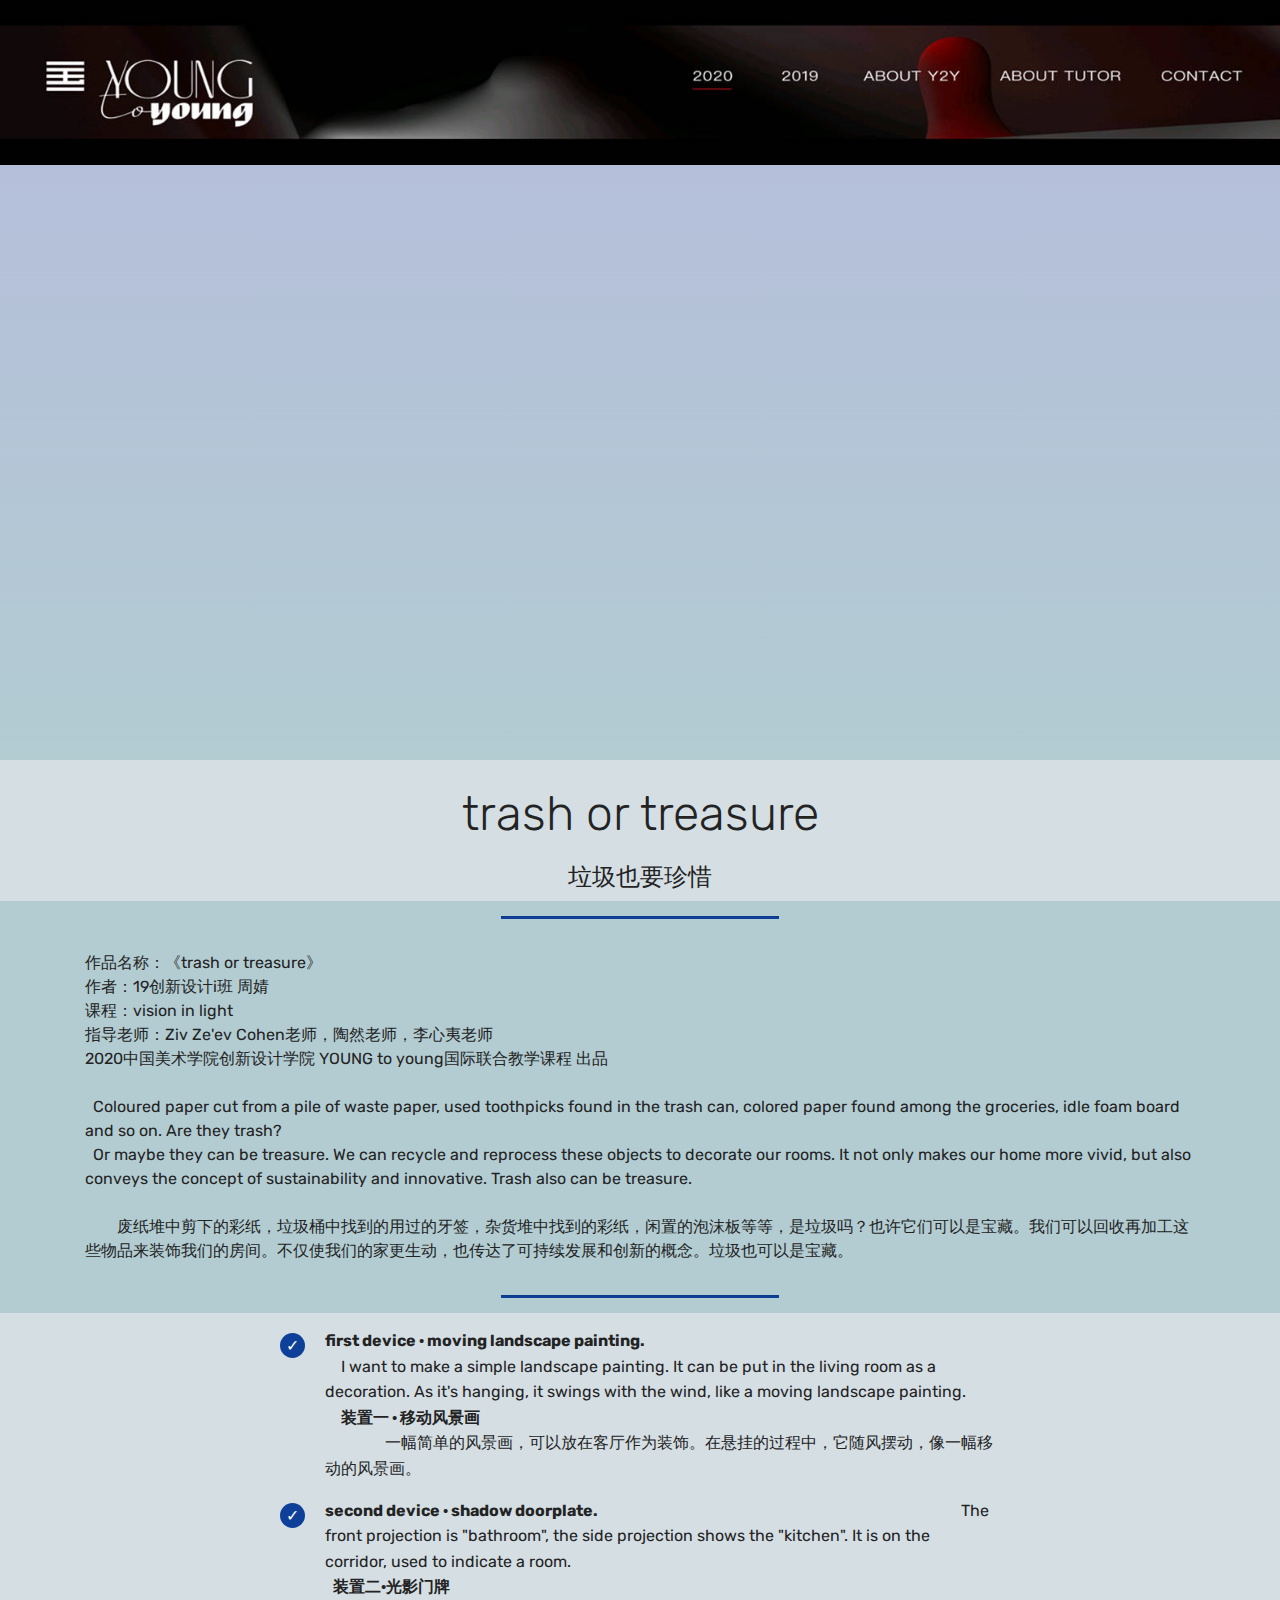
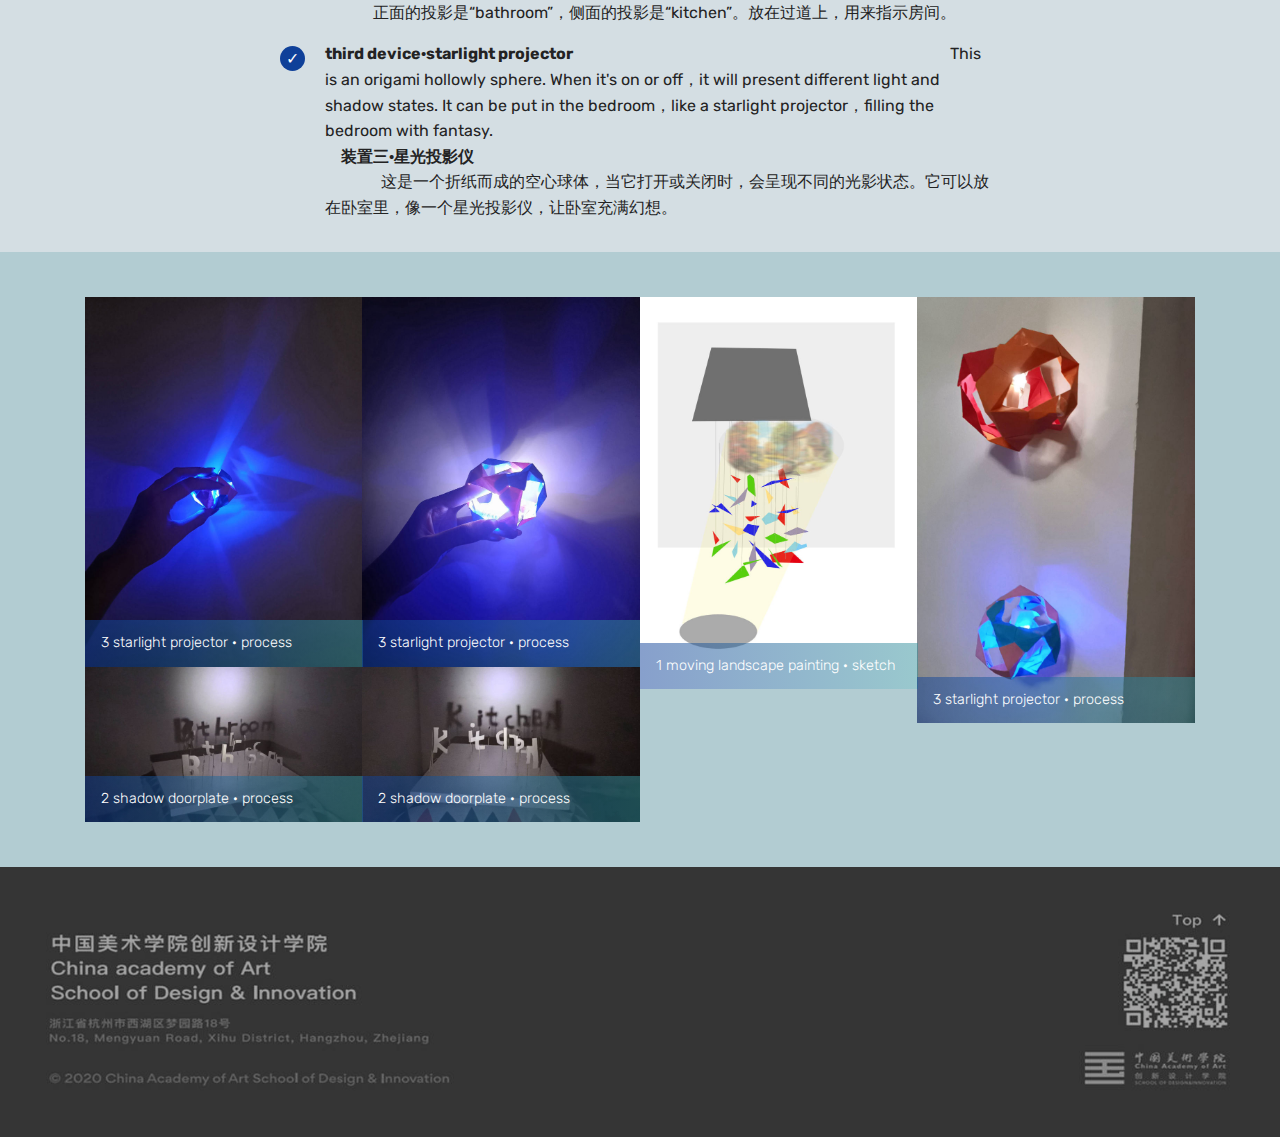
==== commit 9d003993: "create github pages" ====
--- a/page1.html
+++ b/page1.html
@@ -43,7 +43,7 @@
 
 </section>
 
-<section class="engine"><a href="https://mobirise.info/v">html templates</a></section><section class="cid-s4x65wq61p" id="video3-h">
+<section class="engine"><a href="https://mobirise.info/z">best free css templates</a></section><section class="cid-s4x65wq61p" id="video3-h">
 
     
     
